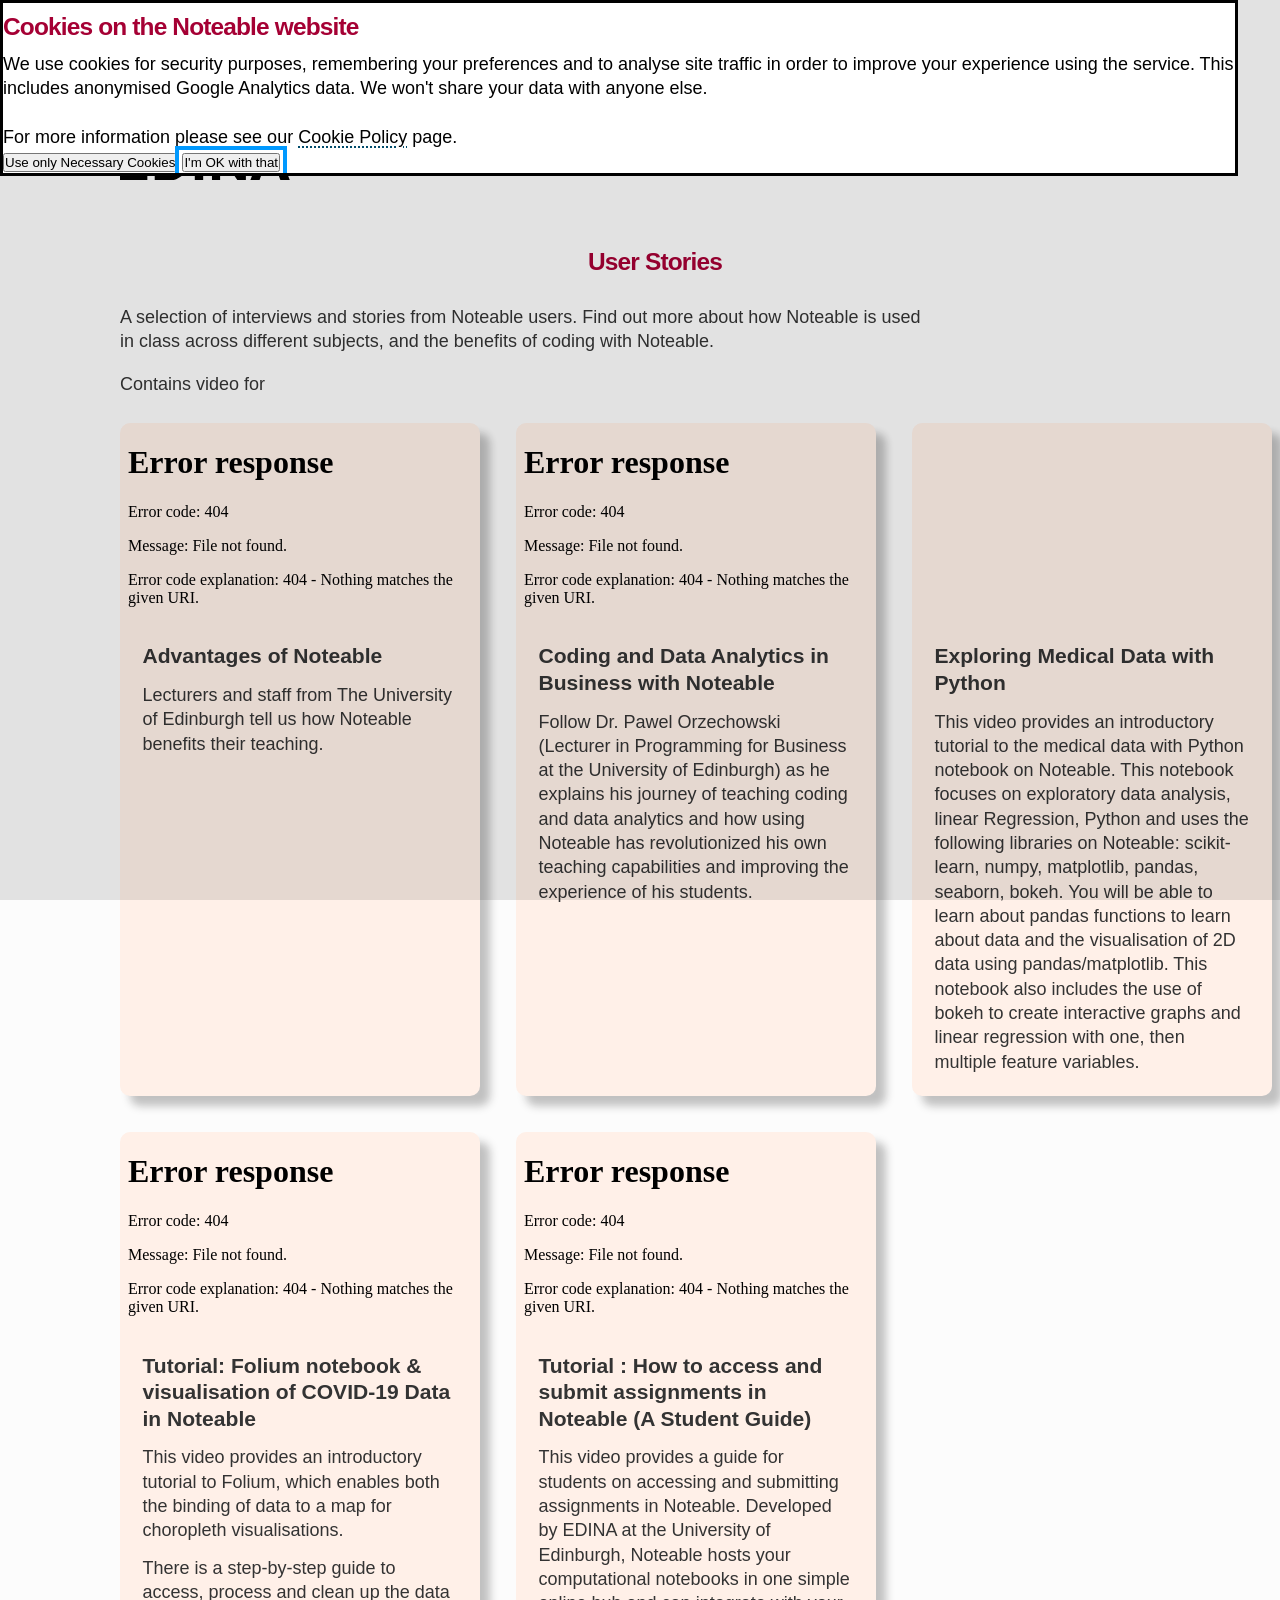
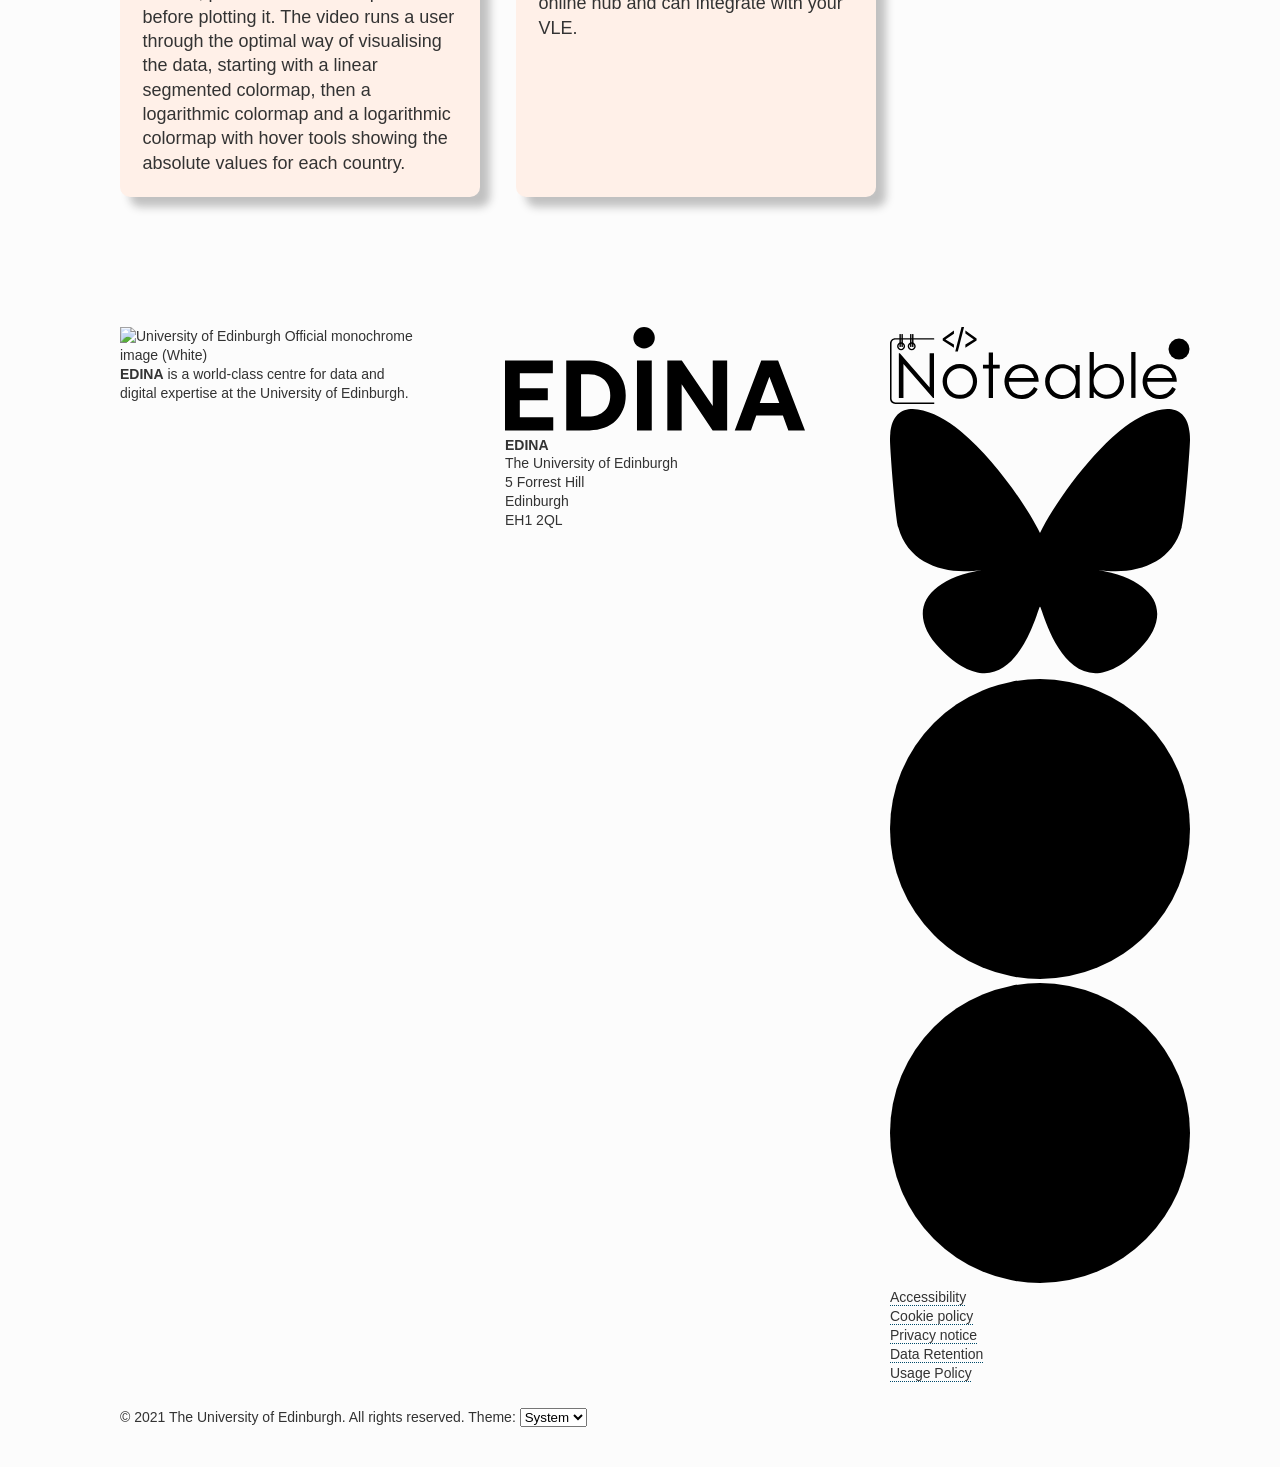
==== index.html @ c549bf06 "Rename Noteable - User Stories.htm to index.html" ====
<!DOCTYPE html>
<html lang="en" class="has-js " style="color-scheme: light dark;"><head>
<meta http-equiv="content-type" content="text/html; charset=UTF-8">
  <meta charset="utf-8">
<link rel="icon" type="image/x-icon" href="https://noteable-beta.edina.ac.uk/favicon.ico?v=a13262ced59028ffb6450eb17093c6bf">
<link rel="icon" type="image/png" sizes="32x32" href="https://noteable-beta.edina.ac.uk/favicon-32x32.png?v=2b668d3e7a17565de24a46f56b1e2e77">
<link rel="icon" type="image/png" sizes="16x16" href="https://noteable-beta.edina.ac.uk/favicon-16x16.png?v=feb6b3c7aa87b16df27e2cbeddf29720">
<script async="" src="Noteable%20-%20User%20Stories_files/google-analytics_analytics.js"></script><script>
  document.documentElement.className =
    document.documentElement.className.replace(/\bno-js\b/g, "") + "has-js ";
</script>

<meta name="viewport" content="width=device-width, initial-scale=1.0">
<script>
  const themeStore = "noteableThemeStore";

  const getColorScheme = () => {
    // Localstore content or root color-scheme stle or specifically 'light dark'
    return (
      localStorage.getItem(themeStore) ||
      document.documentElement.style.colorScheme ||
      "light dark"
    );
  };

  const updateColorScheme = (scheme) => {
    localStorage.setItem(themeStore, scheme);
    document.documentElement.style.colorScheme = scheme;
  };

  const currentColorScheme = getColorScheme();

  updateColorScheme(currentColorScheme);

  // Update select
  window.onload = () => {
    document.getElementById("theme").value = currentColorScheme;
  };
</script>
<meta name="description" content="A collection of user stories, extolling the virtues of the Noteable service">
<title>
  Noteable - User Stories
</title>
<link href="Noteable%20-%20User%20Stories_files/css2.css" rel="stylesheet">
<style>
  :root {
    color-scheme: light dark;
    --primary: light-dark(oklch(45.87% 0.1834 15.4deg), oklch(66.24% 0.19 12.8deg));
    --text-primary: light-dark(oklch(32.11% 0 0deg), oklch(91.09% 0.0145 84.58deg));
    --text-secondary: light-dark(oklch(99.14% 0.003125 20deg), oklch(83.25% 0.0199 80.11deg));
    --background-primary: light-dark(oklch(99% 0 0deg), oklch(22.99% 0.0065 258.36deg));
    --background-secondary: light-dark(oklch(96.48% 0.0195 50.16deg), oklch(29.58% 0.0084 255.57deg));
    --default-link: light-dark(#004b6b, #d9c2a0);
    --link: light-dark(#041e42, var(--default-link));
    --focus: light-dark(#0099ff, #7db7ff);
    --black: light-dark(#000000, #ffffff);
    --white: light-dark(#ffffff, #000000);
    --illustration-background: var(--background-secondary);
    --border: oklch(18% 0 0deg / 0.25);
    --h1n2-colours: var(--primary);
    --h3-down-colours: var(--text-primary);
    --default-radius: 5px;
    --ff-title: "Poppins", "Lucida Grande", "Lucida Sans Unicode", Tahoma, Sans-Serif;
    --ff-body: -system-ui, -apple-system, BlinkMacSystemFont, "Segoe UI", Roboto, Helvetica, Arial, sans-serif;
    --breakpoint: 980px;
  }

  @media (prefers-color-scheme: dark) {
    :root {
      --text-footer: var(--text-secondary);
      --background-footer: var(--background-secondary);
    }
  }

  * {
    margin: 0;
    padding: 0;
    box-sizing: border-box;
  }

  html {
    font-size: 18px;
    font-weight: 400;
    line-height: 1.35;
    font-family: var(--ff-body);
    background: var(--background-primary);
    color: var(--text-primary);
  }

  body {
    min-height: 100vh;
    display: flex;
    flex-direction: column;
  }

  body.noscroll {
    overflow: hidden;
  }

  body > main.fill-height {
    flex: 1 1 auto;
  }

  .side-padding {
    padding-left: min(12%, 120px);
    padding-right: min(9%, 90px);
  }

  @media screen and (max-width: 320px) {
    .side-padding {
      padding-left: min(1.2%, 120px);
      padding-right: min(0.9%, 90px);
    }
  }

  :focus {
    outline: 4px solid var(--focus) !important;
    outline-offset: 3px;
  }

  a,
  a:hover,
  a:visited {
    text-decoration-color: var(--default-link);
    text-decoration-style: dotted;
    text-decoration-thickness: 0.1em;
    text-underline-offset: 0.2em;
    color: inherit;
    border: 0;
    border-radius: var(--default-radius);
  }

  h1,
  h2,
  h3,
  h4,
  h5,
  h6 {
    line-height: 2;
    font-family: var(--ff-title);
  }

  h1,
  h2 {
    color: var(--h1n2-colours);
  }

  h1 {
    font-size: 1.9rem;
    letter-spacing: -0.035em;
  }

  h2 {
    font-size: 1.36rem;
    letter-spacing: -0.035em;
  }

  h3,
  h4,
  h5,
  h6 {
    color: var(--h3-down-colours);
  }

  .sr-only {
    border: 0;
    clip-path: rect(0, 0, 0, 0);
    height: 1px;
    margin: -1px;
    overflow: hidden;
    padding: 0;
    position: absolute;
    white-space: nowrap;
    width: 1px;
  }

  .skip-link {
    background: var(--primary);
    color: var(--white);
    font-weight: 700;
    position: absolute;
    top: -100px;
    left: 50%;
    padding: 4px;
  }

  .skip-link:focus {
    top: 0;
  }

  [hidden] {
    display: none !important;
  }

  /* Page layout */
  #header {
    display: grid;
    grid-template-columns: 170px 100px 1fr;
    grid-template-rows: 80px 60px;
    grid-template-areas:
      "noteable noteable menu"
      "uoe edina .";
    column-gap: 24px;
    row-gap: 8px;
    align-items: center;
    padding-top: 2rem;
    padding-bottom: 1rem;
  }

  #navigation {
    grid-area: menu;
    justify-self: end;
    display: flex;
    flex-direction: row;
    flex-wrap: nowrap;
    justify-content: flex-end;
    align-items: flex-end;
    gap: 20px;
    margin-top: 26px;
    margin-bottom: -24px;
  }

  #navigation li {
    list-style: none;
  }

  #navigation a,
  #navigation a:visited,
  #navigation button {
    font-size: 18px;
    white-space: nowrap;
  }

  .dropdown {
    overflow: hidden;
    color: var(--primary);
    font-weight: 700;
    font-size: 18px;
    padding: 9px;
    box-sizing: border-box;
    text-decoration-color: var(--default-link);
    text-decoration-style: dotted;
    text-decoration-thickness: 0.1em;
    text-underline-offset: 0.2em;
    background: transparent;
    border: transparent;
    border-radius: var(--default-radius);
    text-align: left;
  }

  .dropdown-content {
    display: none;
    position: absolute;
    min-width: 160px;
    margin-right: 10px;
    border-radius: var(--default-radius);
    box-shadow: 10px 10px 16px var(--border);
  }

  .dropdown:focus .dropdown-content,
  .dropdown:focus-within .dropdown-content,
  .dropdown:hover .dropdown-content {
    display: block;
  }

  @media screen and (max-width: 980px) {
    #header {
      grid-template-rows: 80px;
      grid-template-areas: "noteable noteable menu";
      min-height: 100px;
    }

    #navigation {
      position: absolute;
      top: 0;
      right: 0;
      flex-direction: column;
      gap: 0.5em;
      align-items: flex-start;
      min-width: 160px;
      margin-right: 10px;
      border-radius: var(--default-radius);
      margin: 10px;
      padding: 10px;
    }

    #navigation li:has(>#hamburgerButton) {
      display: inherit;
      align-self: flex-start;
    }

    #navigation #hamburgerButton {
      position: absolute;
      top: 10px;
      right: 10px;
      display: block;
      z-index: 10;
      border-radius: var(--default-radius);
    }

    #navigation > li > a,
    #navigation > li > button {
      display: none;
    }

    #navigation .icon {
      display: block;
    }

    #navigation.responsive {
      background-color: var(--background-primary);
      box-shadow: 10px 10px 16px var(--border);
      z-index: 1;
      height: fit-content;
      gap: 0;
    }

    #navigation.responsive a,
    #navigation.responsive button {
      display: block !important;
    }

    #navigation.responsive .dropdown-content {
      display: block;
      position: relative;
      margin-right: 0;
      box-shadow: none;
    }
  }

  /* Footer */
  body > footer {
    color: var(--text-footer);
    background-color: var(--background-footer);
    font-family: var(--ff-body);
    font-size: 14px;
    padding: 40px 0;
    margin-top: 3rem;
  }

  body > footer ul {
    list-style: none;
  }

  body > footer .row {
    display: flex;
    flex-direction: row;
    flex-wrap: wrap;
    justify-content: space-between;
  }

  body > footer .row > section {
    width: 300px;
    margin-bottom: 25px;
  }

  /* User Stories page specific */
  #resources {
    padding-top: 2rem;
    padding-bottom: 2rem;
  }

  #resources h2 {
    text-align: center;
    margin-bottom: 0.75rem;
  }

  #resources > p {
    margin: 1rem 0;
    max-width: 80ch;
  }

  .docs_card_area {
    --grid-gap: 2rem;
    display: grid;
    grid-template-columns: repeat(3, minmax(360px, 1fr));
    gap: var(--grid-gap);
    margin-top: 1.5rem;
    align-items: stretch;
  }

  .docs_card_area .docs_card {
    width: 100%;
    max-width: none;
    border-radius: 10px;
    overflow: hidden;
    display: flex;
    flex-direction: column;
    background-color: var(--background-secondary);
    box-shadow: 10px 10px 8px var(--border);
  }

  .docs_card_area .docs_card header {
    width: 100%;
    aspect-ratio: 16 / 9;
    max-width: 100%;
    max-height: none;
    overflow: hidden;
  }

  .docs_card_area .docs_card header iframe {
    display: block;
    width: 100%;
    height: 100%;
    border: 0;
    border-radius: 0;
  }

  .docs_card_area .docs_card_body,
  .docs_card_area .docs_card .docs_card_body {
    padding: 1rem 1.25rem 1.25rem;
    flex-grow: 1;
  }

  .docs_card_area .docs_card h3 {
    margin-bottom: 0.5rem;
    line-height: 1.25;
  }

  .docs_card_area .docs_card p {
    margin: 0.75rem 0 0;
  }

  @media (max-width: 1200px) {
    .docs_card_area {
      grid-template-columns: repeat(2, minmax(320px, 1fr));
    }
  }

  @media (max-width: 720px) {
    .docs_card_area {
      grid-template-columns: 1fr;
    }
  }

  /* Existing utility */
  .current-page {
    text-decoration: underline !important;
    text-decoration-style: solid !important;
    text-decoration-thickness: 0.2em !important;
  }
</style>


</head>
<body id="top" itemscope="" itemtype="http://schema.org/WebPage" cz-shortcut-listen="true">
  <!-- all content needs to be in 'landmarks' -->
<section aria-label="Skip Link bypass">
  <!-- this needs to be the first tabable/actionable content -->
  <a class="skip-link" href="#main_naas_content">Skip to content</a>
</section>
<header class="site-header side-padding">
  <!-- Google Tag Manager -->
  <script type="text/javascript">
    window.addEventListener("DOMContentLoaded", () => {
      function createDate(days) {
        const date = new Date();
        date.setTime(date.getTime() + days * 24 * 60 * 60 * 1000);
        return date;
      }

      function isDateExpired(time) {
        if (!time) {
          return true;
        }

        return new Date(time) < new Date();
      }

      // Get the modal
      const modal = document.querySelector("#cookie-modal");

      let analyticsStatus = {};
      try {
        analyticsStatus = JSON.parse(
          localStorage.getItem("enable_analytics") || "{}"
        );
      } catch (e) {
        console.warn(
          "Invalid json in localstorage",
          localStorage.getItem("enable_analytics")
        );
      }
      const enableAnalytics =
        analyticsStatus.enabled &&
        analyticsStatus.expiry &&
        !isDateExpired(analyticsStatus.expiry);
      const showCookiePopup =
        analyticsStatus.enabled === undefined &&
        document.URL.indexOf("cookie-policy") < 0;

      if (showCookiePopup) {
        if (modal) {
          modal.showModal();
          document.body.classList.add("noscroll");
        }
      } else if (enableAnalytics) {
        /* Add Tag Manager script */
        (function (w, d, s, l, i) {
          w[l] = w[l] || [];
          w[l].push({
            "gtm.start": new Date().getTime(),
            event: "gtm.js",
          });
          var f = d.getElementsByTagName(s)[0],
            j = d.createElement(s),
            dl = l != "dataLayer" ? "&l=" + l : "";
          j.async = true;
          j.src = "https://www.googletagmanager.com/gtm.js?id=" + i + dl;
          f.parentNode.insertBefore(j, f);
        })(window, document, "script", "dataLayer", "GTM-TMK8859");
      }

      document
        .getElementById("accept-cookies-btn")
        .addEventListener("click", function () {
          try {
            localStorage.setItem(
              "enable_analytics",
              JSON.stringify({
                expiry: createDate(365),
                enabled: true,
              })
            );
          } catch (e) {
            console.warn("LocalStorage is full");
          }
          modal.close();
          document.body.classList.remove("noscroll");
        });

      document
        .getElementById("refuse-cookies-btn")
        .addEventListener("click", function () {
          try {
            localStorage.setItem(
              "enable_analytics",
              JSON.stringify({
                expiry: createDate(365),
                enabled: false,
              })
            );
          } catch (e) {
            console.warn("LocalStorage is full");
          }
          modal.close();
          document.body.classList.remove("noscroll");
        });
    });
  </script>
  <!-- End Google Tag Manager -->
  <!-- End Cookie Modal -->

  <h1 class="sr-only">Noteable - User Stories</h1>
  <!-- Cookie Modal -->
  <dialog id="cookie-modal" aria-labelledby="cookie-popup-heading">
    <div class="modal-content">
      <h2 id="cookie-popup-heading">Cookies on the Noteable website</h2>
      <section class="modal-body" aria-label="cookie explanation">
        <p>
          We use cookies for security purposes, remembering your preferences and
          to analyse site traffic in order to improve your experience using the
          service. This includes anonymised Google Analytics data. We won't
          share your data with anyone else.
          <br><br>
          For more information please see our
          <a href="https://noteable-beta.edina.ac.uk/cookie-policy/" class="">Cookie Policy</a> page.
        </p>
      </section>
      <footer id="cookie-footer" aria-label="Accept refuse buttons">
        <button id="refuse-cookies-btn" class="button-main">
          Use only Necessary Cookies
        </button>
        <button id="accept-cookies-btn" class="button-main" autofocus="">
          I'm OK with that
        </button>
      </footer>
    </div>
  </dialog>
  <section id="header" aria-label="navigation and corporate logos">
    <svg version="1.1" role="img" id="noteable_logo_header" xmlns="http://www.w3.org/2000/svg" xlink="http://www.w3.org/1999/xlink" viewBox="0 0 500 125" class="header-logo">
      <title>Noteable logo (header)</title>
      <g id="complete_noteable_logo">
        <g id="letters">
          <path d="M 14.597656 42.730469 C 16.09375 42.730469 16.09375 42.730469 16.589844 43.105469 C 16.730469 43.28125 16.871094 43.453125 17.015625 43.628906 C 17.175781 43.820312 17.332031 44.007812 17.496094 44.203125 C 17.652344 44.398438 17.808594 44.59375 17.964844 44.789062 C 18.242188 45.128906 18.519531 45.46875 18.792969 45.808594 C 18.929688 45.980469 19.066406 46.148438 19.207031 46.324219 C 19.683594 46.890625 20.175781 47.433594 20.675781 47.976562 C 21.480469 48.839844 22.230469 49.734375 22.96875 50.652344 C 23.40625 51.183594 23.863281 51.6875 24.328125 52.191406 C 24.9375 52.859375 25.523438 53.535156 26.09375 54.242188 C 26.777344 55.09375 27.496094 55.894531 28.238281 56.695312 C 28.949219 57.460938 29.601562 58.261719 30.257812 59.074219 C 30.726562 59.640625 31.21875 60.179688 31.71875 60.71875 C 32.515625 61.578125 33.261719 62.46875 34 63.382812 C 34.46875 63.949219 34.960938 64.492188 35.460938 65.03125 C 36.257812 65.890625 37.003906 66.78125 37.742188 67.695312 C 38.210938 68.261719 38.703125 68.800781 39.203125 69.339844 C 40 70.199219 40.75 71.089844 41.484375 72.003906 C 41.953125 72.570312 42.445312 73.113281 42.945312 73.652344 C 43.746094 74.511719 44.492188 75.398438 45.226562 76.316406 C 45.695312 76.882812 46.1875 77.421875 46.6875 77.960938 C 47.488281 78.820312 48.234375 79.710938 48.96875 80.625 C 49.4375 81.191406 49.929688 81.734375 50.429688 82.269531 C 51.230469 83.132812 51.976562 84.019531 52.710938 84.9375 C 53.179688 85.503906 53.671875 86.042969 54.171875 86.582031 C 54.972656 87.441406 55.71875 88.332031 56.453125 89.246094 C 56.921875 89.8125 57.414062 90.351562 57.914062 90.890625 C 58.714844 91.75 59.460938 92.640625 60.195312 93.554688 C 60.75 94.226562 61.339844 94.859375 61.933594 95.496094 C 62.628906 96.25 63.269531 97.035156 63.890625 97.851562 C 64.160156 98.21875 64.160156 98.21875 64.558594 98.386719 C 64.558594 80.019531 64.558594 61.652344 64.558594 42.730469 C 66.84375 42.730469 69.128906 42.730469 71.480469 42.730469 C 71.480469 66.722656 71.480469 90.71875 71.480469 115.441406 C 69.984375 115.441406 69.984375 115.441406 69.40625 114.980469 C 69.226562 114.777344 69.046875 114.566406 68.875 114.351562 C 68.730469 114.1875 68.730469 114.1875 68.582031 114.015625 C 68.296875 113.683594 68.015625 113.347656 67.738281 113.007812 C 67.59375 112.828125 67.449219 112.652344 67.300781 112.472656 C 67.03125 112.140625 66.761719 111.804688 66.492188 111.472656 C 65.992188 110.871094 65.46875 110.296875 64.933594 109.726562 C 64.097656 108.835938 63.316406 107.914062 62.550781 106.960938 C 62.085938 106.398438 61.59375 105.859375 61.097656 105.324219 C 60.296875 104.460938 59.550781 103.574219 58.816406 102.65625 C 58.347656 102.089844 57.855469 101.550781 57.355469 101.011719 C 56.554688 100.152344 55.808594 99.261719 55.074219 98.347656 C 54.601562 97.78125 54.113281 97.242188 53.613281 96.703125 C 52.8125 95.84375 52.066406 94.953125 51.332031 94.035156 C 50.777344 93.371094 50.191406 92.738281 49.605469 92.105469 C 49.046875 91.503906 48.523438 90.886719 48.007812 90.246094 C 47.378906 89.464844 46.71875 88.722656 46.03125 87.988281 C 45.199219 87.09375 44.417969 86.175781 43.652344 85.222656 C 43.183594 84.660156 42.695312 84.121094 42.195312 83.582031 C 41.398438 82.722656 40.652344 81.832031 39.917969 80.917969 C 39.363281 80.253906 38.777344 79.621094 38.1875 78.988281 C 37.632812 78.386719 37.105469 77.769531 36.59375 77.128906 C 35.964844 76.34375 35.304688 75.601562 34.617188 74.867188 C 33.785156 73.976562 33 73.058594 32.238281 72.105469 C 31.769531 71.539062 31.28125 71 30.78125 70.464844 C 29.984375 69.605469 29.238281 68.714844 28.5 67.800781 C 27.949219 67.132812 27.363281 66.503906 26.773438 65.871094 C 26.21875 65.265625 25.691406 64.648438 25.179688 64.011719 C 24.195312 62.808594 23.132812 61.675781 22.082031 60.53125 C 22.019531 78.652344 21.957031 96.773438 21.894531 115.441406 C 19.484375 115.441406 17.078125 115.441406 14.597656 115.441406 C 14.597656 91.445312 14.597656 67.453125 14.597656 42.730469 Z M 14.597656 42.730469 "></path>
          <path d="M 324.101562 40.667969 C 326.324219 40.667969 328.546875 40.667969 330.839844 40.667969 C 330.898438 50.5625 330.960938 60.457031 331.027344 70.652344 C 331.582031 70.035156 332.136719 69.414062 332.710938 68.777344 C 335.023438 66.289062 337.5625 64.363281 340.570312 62.78125 C 340.730469 62.695312 340.890625 62.609375 341.058594 62.519531 C 347.367188 59.410156 354.957031 59.449219 361.53125 61.59375 C 366.148438 63.1875 370.460938 66.253906 373.503906 70.089844 C 373.628906 70.25 373.757812 70.40625 373.890625 70.570312 C 378.691406 76.730469 380.554688 84.355469 379.75 92.085938 C 378.785156 99.785156 374.589844 106.492188 368.519531 111.238281 C 362.628906 115.558594 355.171875 117.398438 347.949219 116.34375 C 343 115.503906 338.71875 113.289062 334.957031 110.007812 C 334.820312 109.894531 334.683594 109.78125 334.542969 109.664062 C 333.09375 108.441406 332.003906 107.011719 330.839844 105.507812 C 330.777344 108.726562 330.714844 111.941406 330.652344 115.253906 C 328.46875 115.351562 326.285156 115.441406 324.101562 115.441406 C 324.101562 90.765625 324.101562 66.089844 324.101562 40.667969 Z M 336.265625 72.902344 C 336.160156 72.996094 336.054688 73.09375 335.945312 73.195312 C 333.378906 75.585938 331.621094 79.261719 330.839844 82.644531 C 330.804688 82.785156 330.773438 82.921875 330.738281 83.0625 C 330.425781 84.535156 330.402344 86 330.40625 87.5 C 330.40625 87.925781 330.402344 88.347656 330.394531 88.773438 C 330.371094 94.699219 332.730469 100.171875 336.835938 104.410156 C 339.339844 106.894531 342.539062 108.851562 345.996094 109.632812 C 346.34375 109.714844 346.34375 109.714844 346.699219 109.800781 C 352.410156 111.046875 358.496094 109.964844 363.417969 106.824219 C 368.300781 103.371094 371.660156 98.292969 372.753906 92.390625 C 373.742188 86.253906 372.550781 80.25 368.902344 75.167969 C 368.125 74.167969 367.269531 73.25 366.390625 72.339844 C 366.261719 72.199219 366.128906 72.058594 365.996094 71.910156 C 362.484375 68.222656 357.253906 66.394531 352.253906 66.277344 C 346.011719 66.230469 340.664062 68.449219 336.265625 72.902344 Z M 336.265625 72.902344 "></path>
          <path d="M 435.246094 60.496094 C 435.382812 60.492188 435.519531 60.492188 435.660156 60.488281 C 436.101562 60.488281 436.542969 60.484375 436.984375 60.484375 C 437.136719 60.484375 437.285156 60.484375 437.441406 60.484375 C 439.746094 60.488281 441.984375 60.5625 444.238281 61.09375 C 444.4375 61.140625 444.4375 61.140625 444.640625 61.1875 C 449.417969 62.351562 453.589844 64.855469 457.148438 68.214844 C 457.285156 68.34375 457.425781 68.46875 457.566406 68.597656 C 462.332031 73.117188 464.964844 79.917969 465.382812 86.394531 C 465.382812 87.320312 465.382812 88.25 465.382812 89.207031 C 449.511719 89.207031 433.640625 89.207031 417.289062 89.207031 C 418.007812 94.722656 419.035156 99.296875 422.53125 103.636719 C 422.664062 103.804688 422.796875 103.972656 422.9375 104.144531 C 425.800781 107.53125 430.140625 109.769531 434.523438 110.328125 C 440.496094 110.765625 446.855469 109.726562 451.535156 105.695312 C 451.6875 105.566406 451.835938 105.4375 451.996094 105.304688 C 454.429688 103.171875 456.4375 100.613281 458.082031 97.824219 C 458.792969 97.960938 459.371094 98.269531 460.011719 98.605469 C 460.175781 98.691406 460.175781 98.691406 460.347656 98.78125 C 460.699219 98.964844 461.054688 99.152344 461.40625 99.335938 C 461.644531 99.460938 461.886719 99.589844 462.125 99.714844 C 462.710938 100.019531 463.296875 100.328125 463.882812 100.636719 C 460.757812 107.558594 455.046875 112.894531 447.980469 115.628906 C 445 116.636719 442 117.011719 438.867188 116.988281 C 438.65625 116.988281 438.65625 116.988281 438.441406 116.984375 C 431.230469 116.945312 424.570312 115.148438 419.160156 110.195312 C 419.015625 110.066406 418.871094 109.933594 418.722656 109.800781 C 414.457031 105.777344 411.722656 100.144531 410.554688 94.453125 C 410.515625 94.265625 410.472656 94.082031 410.433594 93.890625 C 409.011719 86.179688 410.894531 78.414062 415.230469 71.964844 C 419.363281 66.097656 425.164062 62.046875 432.261719 60.71875 C 433.257812 60.578125 434.234375 60.5 435.246094 60.496094 Z M 422.960938 73.042969 C 421.488281 74.757812 420.332031 76.636719 419.359375 78.675781 C 419.292969 78.820312 419.222656 78.960938 419.152344 79.109375 C 418.539062 80.445312 418.039062 81.726562 418.039062 83.207031 C 431.316406 83.207031 444.59375 83.207031 458.269531 83.207031 C 457.699219 80.777344 457.699219 80.777344 456.832031 78.5 C 456.769531 78.359375 456.703125 78.21875 456.636719 78.078125 C 454.550781 73.648438 451.320312 70.550781 446.855469 68.589844 C 446.734375 68.539062 446.617188 68.484375 446.492188 68.429688 C 438.402344 64.941406 429.039062 66.628906 422.960938 73.042969 Z M 422.960938 73.042969 "></path>
          <path d="M 211.265625 60.488281 C 211.503906 60.484375 211.503906 60.484375 211.746094 60.480469 C 218.324219 60.421875 218.324219 60.421875 221.183594 61.28125 C 221.320312 61.320312 221.457031 61.363281 221.597656 61.402344 C 228.628906 63.519531 234.363281 68.378906 237.902344 74.765625 C 240.34375 79.328125 241.207031 84.066406 241.207031 89.207031 C 225.210938 89.207031 209.21875 89.207031 192.738281 89.207031 C 193.238281 93.03125 193.714844 96.132812 195.359375 99.511719 C 195.496094 99.792969 195.496094 99.792969 195.632812 100.082031 C 196.332031 101.4375 197.214844 102.632812 198.167969 103.824219 C 198.285156 103.972656 198.402344 104.121094 198.519531 104.273438 C 201.304688 107.613281 205.691406 109.78125 209.972656 110.328125 C 215.941406 110.765625 222.308594 109.730469 226.984375 105.695312 C 227.132812 105.570312 227.277344 105.441406 227.429688 105.3125 C 227.914062 104.886719 228.382812 104.449219 228.855469 104.011719 C 229.101562 103.785156 229.101562 103.785156 229.351562 103.554688 C 231.105469 101.890625 232.507812 99.917969 233.71875 97.824219 C 234.449219 97.941406 235.011719 98.160156 235.664062 98.503906 C 235.851562 98.601562 236.039062 98.699219 236.230469 98.800781 C 236.425781 98.90625 236.621094 99.007812 236.820312 99.113281 C 237.015625 99.214844 237.207031 99.316406 237.410156 99.421875 C 238.21875 99.847656 238.988281 100.257812 239.707031 100.824219 C 236.71875 106.441406 232.910156 110.804688 227.359375 113.941406 C 227.234375 114.015625 227.105469 114.085938 226.976562 114.160156 C 223.175781 116.3125 219.003906 117.023438 214.679688 116.988281 C 214.539062 116.988281 214.398438 116.988281 214.253906 116.984375 C 207.046875 116.945312 200.390625 115.144531 194.984375 110.195312 C 194.839844 110.066406 194.695312 109.933594 194.546875 109.800781 C 189.160156 104.71875 186 97.113281 185.777344 89.757812 C 185.707031 84.980469 186.519531 80.390625 188.621094 76.085938 C 188.679688 75.96875 188.734375 75.851562 188.792969 75.734375 C 189.75 73.734375 190.992188 72.011719 192.367188 70.277344 C 192.445312 70.175781 192.527344 70.070312 192.609375 69.964844 C 196.683594 64.789062 202.613281 61.363281 209.167969 60.570312 C 209.867188 60.503906 210.566406 60.496094 211.265625 60.488281 Z M 198.679688 72.972656 C 196.429688 75.644531 193.675781 79.578125 193.675781 83.207031 C 206.953125 83.207031 220.226562 83.207031 233.90625 83.207031 C 233.335938 80.777344 233.335938 80.777344 232.46875 78.5 C 232.40625 78.359375 232.339844 78.21875 232.273438 78.078125 C 230.1875 73.648438 226.957031 70.550781 222.492188 68.589844 C 222.371094 68.539062 222.25 68.484375 222.128906 68.429688 C 214.15625 64.992188 204.652344 66.542969 198.679688 72.972656 Z M 198.679688 72.972656 "></path>
          <path d="M 285.367188 61.09375 C 285.609375 61.148438 285.847656 61.203125 286.097656 61.257812 C 292.171875 62.757812 297.277344 66.511719 300.898438 71.589844 C 300.960938 68.375 301.023438 65.15625 301.085938 61.84375 C 303.308594 61.84375 305.53125 61.84375 307.820312 61.84375 C 307.820312 79.53125 307.820312 97.21875 307.820312 115.441406 C 305.597656 115.441406 303.375 115.441406 301.085938 115.441406 C 301.023438 112.472656 300.960938 109.503906 300.898438 106.445312 C 300.035156 107.375 299.167969 108.300781 298.277344 109.257812 C 296.816406 110.671875 295.289062 111.878906 293.601562 113.007812 C 293.425781 113.125 293.253906 113.242188 293.074219 113.363281 C 287.265625 117.015625 279.636719 117.796875 273.039062 116.339844 C 268.601562 115.285156 264.617188 113.128906 261.28125 110.023438 C 260.988281 109.753906 260.683594 109.496094 260.371094 109.25 C 259.691406 108.699219 259.167969 108.050781 258.609375 107.382812 C 258.476562 107.234375 258.347656 107.085938 258.214844 106.933594 C 253.042969 100.855469 251.328125 93.132812 251.910156 85.285156 C 252.675781 78.128906 256.589844 71.207031 262.160156 66.695312 C 263.359375 65.742188 264.582031 64.863281 265.90625 64.09375 C 266.019531 64.027344 266.132812 63.960938 266.25 63.890625 C 271.984375 60.585938 278.902344 59.582031 285.367188 61.09375 Z M 264.035156 74.398438 C 260.378906 78.878906 258.515625 84.835938 259.023438 90.59375 C 259.585938 96.023438 261.808594 100.429688 265.53125 104.386719 C 265.65625 104.527344 265.785156 104.667969 265.914062 104.8125 C 269.324219 108.464844 274.550781 110.402344 279.464844 110.609375 C 284.941406 110.761719 290.121094 109.019531 294.347656 105.507812 C 294.589844 105.3125 294.589844 105.3125 294.835938 105.109375 C 298.71875 101.761719 301.011719 97.078125 301.648438 92.015625 C 301.980469 85.605469 301.023438 79.171875 296.59375 74.214844 C 296.464844 74.058594 296.335938 73.90625 296.207031 73.75 C 292.890625 69.886719 288.175781 67.449219 283.121094 66.902344 C 275.675781 66.375 268.984375 68.738281 264.035156 74.398438 Z M 264.035156 74.398438 "></path>
          <path d="M 113.457031 60.261719 C 113.605469 60.261719 113.753906 60.261719 113.910156 60.257812 C 116.691406 60.246094 119.351562 60.589844 122.019531 61.410156 C 122.171875 61.457031 122.328125 61.503906 122.488281 61.554688 C 124.039062 62.050781 125.449219 62.742188 126.871094 63.53125 C 127.066406 63.632812 127.261719 63.738281 127.464844 63.84375 C 133.953125 67.429688 138.371094 73.816406 140.402344 80.847656 C 141.089844 83.402344 141.351562 85.949219 141.339844 88.597656 C 141.339844 88.726562 141.335938 88.859375 141.335938 88.996094 C 141.328125 91.050781 141.214844 93.015625 140.71875 95.015625 C 140.683594 95.164062 140.648438 95.316406 140.613281 95.472656 C 139.804688 98.851562 138.441406 102.109375 136.414062 104.949219 C 136.289062 105.125 136.167969 105.300781 136.039062 105.484375 C 131.8125 111.335938 125.824219 115.113281 118.753906 116.464844 C 116.972656 116.730469 115.210938 116.800781 113.410156 116.800781 C 113.28125 116.800781 113.152344 116.800781 113.023438 116.800781 C 105.425781 116.789062 98.785156 113.789062 93.375 108.507812 C 92.90625 108.03125 92.480469 107.535156 92.066406 107.007812 C 91.992188 106.914062 91.917969 106.820312 91.84375 106.726562 C 86.984375 100.519531 84.785156 92.917969 85.605469 85.054688 C 86.023438 81.800781 86.972656 78.609375 88.511719 75.710938 C 88.574219 75.589844 88.640625 75.464844 88.707031 75.339844 C 90.113281 72.664062 91.859375 70.398438 93.9375 68.214844 C 94.085938 68.054688 94.234375 67.894531 94.386719 67.730469 C 97.40625 64.554688 101.507812 62.246094 105.726562 61.09375 C 105.867188 61.054688 106.003906 61.015625 106.148438 60.976562 C 108.5625 60.339844 110.976562 60.273438 113.457031 60.261719 Z M 98.382812 73.265625 C 93.996094 78.359375 92.046875 84.015625 92.464844 90.742188 C 92.851562 95.191406 94.582031 99.667969 97.492188 103.074219 C 97.621094 103.226562 97.746094 103.375 97.875 103.53125 C 101.234375 107.429688 106.050781 109.824219 111.152344 110.382812 C 117.679688 110.726562 123.042969 109.199219 128.027344 104.878906 C 131.375 101.777344 133.335938 97.710938 134.355469 93.328125 C 134.402344 93.132812 134.449219 92.9375 134.496094 92.738281 C 135.625 86.890625 134.199219 80.867188 130.941406 75.957031 C 127.523438 71.222656 122.578125 68.074219 116.816406 67.035156 C 110.078125 66.019531 103.089844 68.269531 98.382812 73.265625 Z M 98.382812 73.265625 "></path>
          <path d="M 160.367188 41.605469 C 162.589844 41.605469 164.8125 41.605469 167.101562 41.605469 C 167.101562 48.222656 167.101562 54.839844 167.101562 61.65625 C 170.683594 61.65625 174.265625 61.65625 177.957031 61.65625 C 177.957031 63.574219 177.957031 65.492188 177.957031 67.464844 C 174.375 67.464844 170.792969 67.464844 167.101562 67.464844 C 167.101562 83.296875 167.101562 99.128906 167.101562 115.441406 C 164.878906 115.441406 162.65625 115.441406 160.367188 115.441406 C 160.367188 99.609375 160.367188 83.777344 160.367188 67.464844 C 157.277344 67.464844 154.191406 67.464844 151.011719 67.464844 C 151.011719 65.550781 151.011719 63.632812 151.011719 61.65625 C 154.097656 61.65625 157.1875 61.65625 160.367188 61.65625 C 160.367188 55.039062 160.367188 48.421875 160.367188 41.605469 Z M 160.367188 41.605469 "></path>
          <path d="M 391.652344 40.667969 C 393.878906 40.667969 396.101562 40.667969 398.390625 40.667969 C 398.390625 65.28125 398.390625 89.894531 398.390625 115.253906 C 396.167969 115.253906 393.945312 115.253906 391.652344 115.253906 C 391.652344 90.640625 391.652344 66.027344 391.652344 40.667969 Z M 391.652344 40.667969 "></path>
        </g>
        <g id="notebook_surround">
          <path d="M 15.53125 11.621094 C 16.210938 11.621094 16.890625 11.621094 17.589844 11.621094 C 17.589844 13.84375 17.589844 16.070312 17.589844 18.367188 C 17.960938 18.367188 18.332031 18.367188 18.710938 18.367188 C 18.710938 16.140625 18.710938 13.914062 18.710938 11.621094 C 19.453125 11.621094 20.195312 11.621094 20.957031 11.621094 C 20.957031 13.84375 20.957031 16.070312 20.957031 18.367188 C 24.847656 18.367188 28.738281 18.367188 32.746094 18.367188 C 32.746094 16.140625 32.746094 13.914062 32.746094 11.621094 C 33.425781 11.621094 34.105469 11.621094 34.804688 11.621094 C 34.867188 13.785156 34.929688 15.949219 34.992188 18.179688 C 35.300781 18.242188 35.609375 18.300781 35.929688 18.367188 C 35.929688 16.140625 35.929688 13.914062 35.929688 11.621094 C 36.667969 11.621094 37.410156 11.621094 38.171875 11.621094 C 38.171875 13.84375 38.171875 16.070312 38.171875 18.367188 C 49.226562 18.367188 60.28125 18.367188 71.667969 18.367188 C 71.730469 19.046875 71.792969 19.726562 71.855469 20.425781 C 60.742188 20.425781 49.625 20.425781 38.171875 20.425781 C 38.234375 22.160156 38.296875 23.890625 38.359375 25.675781 C 38.855469 26.046875 39.347656 26.417969 39.859375 26.800781 C 41.097656 28.070312 41.742188 29.636719 41.789062 31.402344 C 41.765625 33.339844 41.058594 35 39.671875 36.355469 C 37.980469 37.625 36.335938 38.03125 34.242188 37.855469 C 32.476562 37.515625 31.058594 36.652344 29.941406 35.230469 C 28.929688 33.445312 28.496094 31.636719 29.027344 29.621094 C 29.617188 27.84375 30.648438 26.707031 32.1875 25.675781 C 32.308594 25.613281 32.433594 25.550781 32.558594 25.488281 C 32.621094 23.816406 32.683594 22.148438 32.746094 20.425781 C 28.855469 20.425781 24.964844 20.425781 20.957031 20.425781 C 21.019531 22.160156 21.082031 23.890625 21.144531 25.675781 C 21.640625 26.046875 22.132812 26.417969 22.640625 26.800781 C 24.023438 28.253906 24.585938 29.933594 24.550781 31.917969 C 24.414062 33.722656 23.613281 35.328125 22.242188 36.515625 C 20.613281 37.671875 19.011719 38.046875 17.027344 37.855469 C 15.011719 37.464844 13.539062 36.375 12.375 34.683594 C 11.515625 33.105469 11.367188 31.328125 11.8125 29.609375 C 12.304688 28.117188 13.144531 26.964844 14.410156 26.050781 C 14.570312 25.972656 14.734375 25.894531 14.902344 25.816406 C 15.394531 25.523438 15.394531 25.523438 15.46875 24.957031 C 15.46875 24.75 15.472656 24.539062 15.476562 24.324219 C 15.480469 24.097656 15.488281 23.871094 15.492188 23.640625 C 15.496094 23.285156 15.496094 23.285156 15.496094 22.921875 C 15.5 22.683594 15.503906 22.445312 15.511719 22.199219 C 15.523438 21.609375 15.527344 21.019531 15.53125 20.425781 C 14.472656 20.441406 13.414062 20.457031 12.355469 20.476562 C 11.996094 20.484375 11.636719 20.488281 11.277344 20.492188 C 10.757812 20.5 10.238281 20.507812 9.71875 20.519531 C 9.5625 20.519531 9.402344 20.519531 9.242188 20.523438 C 7.394531 20.566406 5.707031 21.070312 4.304688 22.300781 C 2.449219 24.417969 2.539062 26.875 2.546875 29.53125 C 2.546875 29.90625 2.546875 30.28125 2.546875 30.65625 C 2.542969 31.6875 2.542969 32.71875 2.546875 33.746094 C 2.546875 34.859375 2.546875 35.96875 2.542969 37.082031 C 2.542969 39.132812 2.542969 41.183594 2.542969 43.234375 C 2.546875 45.128906 2.546875 47.027344 2.542969 48.921875 C 2.542969 49.046875 2.542969 49.171875 2.542969 49.300781 C 2.542969 49.8125 2.542969 50.324219 2.542969 50.835938 C 2.542969 55.625 2.542969 60.414062 2.546875 65.203125 C 2.550781 69.457031 2.550781 73.707031 2.546875 77.960938 C 2.542969 82.742188 2.542969 87.523438 2.542969 92.304688 C 2.542969 92.8125 2.542969 93.324219 2.542969 93.832031 C 2.542969 93.957031 2.542969 94.082031 2.542969 94.214844 C 2.546875 96.105469 2.542969 98 2.542969 99.894531 C 2.542969 102.046875 2.542969 104.203125 2.546875 106.355469 C 2.546875 107.453125 2.546875 108.550781 2.546875 109.652344 C 2.542969 110.65625 2.542969 111.664062 2.546875 112.671875 C 2.546875 113.035156 2.546875 113.398438 2.546875 113.761719 C 2.503906 117.515625 2.503906 117.515625 4.304688 120.691406 C 5.714844 122.105469 7.285156 122.460938 9.230469 122.476562 C 9.476562 122.476562 9.71875 122.476562 9.972656 122.472656 C 10.242188 122.476562 10.507812 122.476562 10.777344 122.476562 C 11.507812 122.480469 12.242188 122.480469 12.972656 122.480469 C 13.765625 122.476562 14.554688 122.480469 15.34375 122.484375 C 16.714844 122.488281 18.082031 122.492188 19.453125 122.492188 C 21.429688 122.488281 23.410156 122.492188 25.386719 122.5 C 28.597656 122.507812 31.808594 122.511719 35.019531 122.511719 C 38.140625 122.515625 41.257812 122.519531 44.375 122.523438 C 44.570312 122.523438 44.761719 122.527344 44.960938 122.527344 C 45.925781 122.527344 46.890625 122.53125 47.855469 122.53125 C 55.855469 122.546875 63.855469 122.558594 71.855469 122.5625 C 71.855469 123.304688 71.855469 124.046875 71.855469 124.8125 C 63.574219 124.832031 55.292969 124.851562 47.011719 124.859375 C 46.035156 124.863281 45.054688 124.863281 44.078125 124.863281 C 43.882812 124.863281 43.6875 124.863281 43.488281 124.863281 C 40.335938 124.867188 37.183594 124.875 34.035156 124.886719 C 30.800781 124.894531 27.566406 124.898438 24.332031 124.902344 C 22.335938 124.902344 20.339844 124.90625 18.34375 124.914062 C 16.976562 124.917969 15.605469 124.921875 14.238281 124.917969 C 13.449219 124.917969 12.660156 124.917969 11.871094 124.925781 C 11.144531 124.929688 10.421875 124.929688 9.699219 124.925781 C 9.4375 124.925781 9.175781 124.925781 8.917969 124.929688 C 6.21875 124.957031 4.234375 124.125 2.300781 122.253906 C 0.808594 120.640625 0.128906 118.628906 0.140625 116.460938 C 0.136719 116.222656 0.136719 116.222656 0.136719 115.980469 C 0.136719 115.453125 0.136719 114.921875 0.136719 114.394531 C 0.136719 114.011719 0.136719 113.628906 0.132812 113.246094 C 0.132812 112.191406 0.132812 111.140625 0.132812 110.089844 C 0.132812 108.953125 0.128906 107.816406 0.128906 106.683594 C 0.125 104.457031 0.125 102.234375 0.125 100.011719 C 0.125 98.203125 0.125 96.394531 0.121094 94.585938 C 0.121094 94.066406 0.121094 93.546875 0.121094 93.027344 C 0.121094 92.898438 0.121094 92.769531 0.121094 92.632812 C 0.117188 88.996094 0.117188 85.355469 0.117188 81.714844 C 0.117188 81.578125 0.117188 81.441406 0.117188 81.300781 C 0.117188 80.605469 0.117188 79.910156 0.117188 79.214844 C 0.117188 79.074219 0.117188 78.9375 0.117188 78.796875 C 0.117188 78.515625 0.117188 78.238281 0.117188 77.957031 C 0.117188 73.613281 0.113281 69.269531 0.109375 64.925781 C 0.105469 60.042969 0.101562 55.160156 0.101562 50.277344 C 0.101562 49.757812 0.101562 49.238281 0.101562 48.714844 C 0.101562 48.585938 0.101562 48.460938 0.101562 48.328125 C 0.101562 46.265625 0.0976562 44.203125 0.0976562 42.140625 C 0.09375 40.070312 0.09375 37.996094 0.09375 35.921875 C 0.0976562 34.800781 0.0976562 33.679688 0.09375 32.554688 C 0.0898438 31.527344 0.0898438 30.5 0.09375 29.46875 C 0.09375 29.097656 0.09375 28.726562 0.0898438 28.355469 C 0.0742188 25.320312 0.433594 22.921875 2.597656 20.613281 C 4.40625 18.914062 6.472656 18.316406 8.894531 18.289062 C 9.078125 18.285156 9.265625 18.28125 9.453125 18.277344 C 10.042969 18.265625 10.628906 18.257812 11.214844 18.25 C 11.617188 18.242188 12.015625 18.234375 12.414062 18.226562 C 13.390625 18.207031 14.367188 18.195312 15.34375 18.179688 C 15.40625 16.015625 15.46875 13.847656 15.53125 11.621094 Z M 17.589844 20.425781 C 17.589844 21.910156 17.589844 23.394531 17.589844 24.925781 C 17.960938 24.988281 18.332031 25.046875 18.710938 25.113281 C 18.710938 23.566406 18.710938 22.019531 18.710938 20.425781 C 18.34375 20.425781 17.972656 20.425781 17.589844 20.425781 Z M 34.804688 20.425781 C 34.804688 21.910156 34.804688 23.394531 34.804688 24.925781 C 35.175781 24.988281 35.546875 25.046875 35.929688 25.113281 C 35.929688 23.566406 35.929688 22.019531 35.929688 20.425781 C 35.558594 20.425781 35.1875 20.425781 34.804688 20.425781 Z M 17.589844 27.175781 C 17.589844 28.90625 17.589844 30.636719 17.589844 32.421875 C 16.910156 32.421875 16.230469 32.421875 15.53125 32.421875 C 15.53125 31 15.53125 29.578125 15.53125 28.109375 C 14.398438 29.054688 13.945312 29.496094 13.789062 30.890625 C 13.730469 32.324219 13.925781 33.34375 14.878906 34.429688 C 15.789062 35.296875 16.804688 35.753906 18.0625 35.820312 C 19.523438 35.746094 20.445312 35.160156 21.484375 34.167969 C 22.269531 32.976562 22.546875 31.921875 22.363281 30.5 C 22.160156 29.523438 21.875 28.972656 21.144531 28.296875 C 21.082031 28.296875 21.023438 28.296875 20.957031 28.296875 C 20.957031 29.660156 20.957031 31.019531 20.957031 32.421875 C 20.21875 32.421875 19.476562 32.421875 18.710938 32.421875 C 18.710938 30.691406 18.710938 28.957031 18.710938 27.175781 C 18.34375 27.175781 17.972656 27.175781 17.589844 27.175781 Z M 34.804688 27.175781 C 34.804688 28.90625 34.804688 30.636719 34.804688 32.421875 C 34.125 32.421875 33.445312 32.421875 32.746094 32.421875 C 32.746094 31 32.746094 29.578125 32.746094 28.109375 C 31.644531 29.03125 31.171875 29.484375 31.003906 30.84375 C 30.945312 32.226562 31.1875 33.367188 32.09375 34.441406 C 33 35.300781 34.03125 35.753906 35.277344 35.820312 C 36.738281 35.746094 37.671875 35.164062 38.699219 34.15625 C 39.460938 33.019531 39.808594 31.953125 39.59375 30.585938 C 39.339844 29.617188 39.015625 28.859375 38.171875 28.296875 C 38.171875 29.660156 38.171875 31.019531 38.171875 32.421875 C 37.433594 32.421875 36.691406 32.421875 35.929688 32.421875 C 35.929688 30.691406 35.929688 28.957031 35.929688 27.175781 C 35.558594 27.175781 35.1875 27.175781 34.804688 27.175781 Z M 34.804688 27.175781 "></path>
          <path d="M 116.585938 -0.0195312 C 116.75 -0.0195312 116.914062 -0.0195312 117.082031 -0.0195312 C 117.257812 -0.0195312 117.4375 -0.015625 117.617188 -0.015625 C 117.804688 -0.015625 117.988281 -0.0117188 118.179688 -0.0117188 C 118.367188 -0.0117188 118.554688 -0.0117188 118.746094 -0.0078125 C 119.210938 -0.0078125 119.671875 -0.00390625 120.132812 0 C 120.019531 1.097656 119.8125 2.136719 119.535156 3.203125 C 119.472656 3.449219 119.472656 3.449219 119.410156 3.703125 C 119.269531 4.25 119.128906 4.792969 118.988281 5.339844 C 118.890625 5.726562 118.792969 6.117188 118.691406 6.507812 C 118.425781 7.550781 118.160156 8.59375 117.890625 9.636719 C 117.613281 10.71875 117.335938 11.804688 117.058594 12.886719 C 116.503906 15.058594 115.949219 17.226562 115.394531 19.398438 C 115.105469 20.53125 114.8125 21.660156 114.523438 22.792969 C 113.589844 26.453125 112.652344 30.117188 111.707031 33.777344 C 111.550781 34.382812 111.394531 34.992188 111.242188 35.601562 C 111.089844 36.195312 110.9375 36.789062 110.785156 37.378906 C 110.730469 37.597656 110.675781 37.8125 110.621094 38.035156 C 110.570312 38.230469 110.519531 38.429688 110.46875 38.628906 C 110.421875 38.804688 110.378906 38.976562 110.332031 39.152344 C 110.21875 39.542969 110.21875 39.542969 110.03125 39.730469 C 109.738281 39.746094 109.445312 39.75 109.152344 39.75 C 108.976562 39.746094 108.796875 39.746094 108.617188 39.746094 C 108.429688 39.746094 108.246094 39.742188 108.054688 39.742188 C 107.867188 39.742188 107.679688 39.738281 107.488281 39.738281 C 107.027344 39.738281 106.5625 39.734375 106.101562 39.730469 C 106.21875 38.820312 106.386719 37.949219 106.613281 37.0625 C 106.644531 36.929688 106.679688 36.800781 106.710938 36.667969 C 106.820312 36.238281 106.929688 35.804688 107.039062 35.375 C 107.117188 35.066406 107.195312 34.757812 107.273438 34.449219 C 107.484375 33.613281 107.699219 32.78125 107.910156 31.945312 C 108.085938 31.25 108.265625 30.550781 108.441406 29.851562 C 109.796875 24.492188 111.167969 19.140625 112.542969 13.789062 C 112.578125 13.648438 112.613281 13.507812 112.652344 13.367188 C 112.6875 13.226562 112.722656 13.089844 112.757812 12.945312 C 112.792969 12.808594 112.828125 12.671875 112.863281 12.53125 C 112.933594 12.257812 113.003906 11.988281 113.074219 11.714844 C 113.550781 9.871094 114.019531 8.027344 114.488281 6.179688 C 114.539062 5.96875 114.59375 5.753906 114.648438 5.535156 C 114.894531 4.566406 115.140625 3.597656 115.382812 2.628906 C 115.46875 2.300781 115.550781 1.972656 115.632812 1.644531 C 115.671875 1.496094 115.707031 1.351562 115.746094 1.199219 C 116.046875 0.0078125 116.046875 0.0078125 116.585938 -0.0195312 Z M 116.585938 -0.0195312 "></path>
          <path d="M 122.566406 5.808594 C 123.671875 6.5 124.753906 7.1875 125.773438 8 C 126.6875 8.722656 127.625 9.40625 128.578125 10.074219 C 129.734375 10.882812 130.875 11.707031 132.003906 12.542969 C 133.023438 13.300781 134.042969 14.054688 135.074219 14.796875 C 135.351562 14.996094 135.625 15.199219 135.902344 15.402344 C 136.625 15.933594 137.351562 16.421875 138.121094 16.878906 C 140.433594 18.289062 140.433594 18.289062 140.90625 19.539062 C 141.117188 20.496094 141.050781 21.273438 140.53125 22.113281 C 139.355469 23.253906 137.871094 24.011719 136.441406 24.789062 C 135.6875 25.203125 134.976562 25.664062 134.261719 26.144531 C 134.011719 26.304688 133.765625 26.46875 133.515625 26.628906 C 133.316406 26.757812 133.316406 26.757812 133.117188 26.886719 C 131.988281 27.617188 130.855469 28.339844 129.726562 29.0625 C 128.5625 29.808594 127.398438 30.554688 126.238281 31.308594 C 124.410156 32.496094 124.410156 32.496094 123.597656 33.019531 C 123.4375 33.121094 123.277344 33.226562 123.109375 33.332031 C 122.753906 33.546875 122.753906 33.546875 122.566406 33.546875 C 122.234375 31.816406 121.96875 29.992188 122.566406 28.296875 C 123.753906 26.925781 125.519531 26.191406 127.132812 25.4375 C 128.042969 25 128.882812 24.484375 129.738281 23.953125 C 130.027344 23.777344 130.320312 23.601562 130.613281 23.425781 C 132.367188 22.375 134.109375 21.304688 135.851562 20.238281 C 135.363281 19.726562 134.871094 19.304688 134.28125 18.90625 C 134.121094 18.796875 133.960938 18.691406 133.792969 18.578125 C 133.621094 18.460938 133.445312 18.34375 133.269531 18.226562 C 132.894531 17.972656 132.523438 17.722656 132.152344 17.46875 C 131.960938 17.339844 131.769531 17.210938 131.570312 17.074219 C 130.628906 16.4375 129.699219 15.785156 128.765625 15.132812 C 127.507812 14.253906 126.25 13.378906 124.988281 12.507812 C 124.871094 12.429688 124.753906 12.347656 124.632812 12.265625 C 124.109375 11.90625 123.640625 11.597656 123.050781 11.351562 C 122.449219 10.75 122.484375 10.523438 122.457031 9.691406 C 122.464844 9.222656 122.480469 8.757812 122.496094 8.292969 C 122.503906 8.054688 122.507812 7.816406 122.511719 7.570312 C 122.527344 6.984375 122.542969 6.398438 122.566406 5.808594 Z M 122.566406 5.808594 "></path>
          <path d="M 103.855469 5.808594 C 104.261719 10.046875 104.261719 10.046875 103.671875 11.246094 C 103.136719 11.847656 102.410156 12.167969 101.695312 12.503906 C 100.726562 13.007812 99.84375 13.664062 98.941406 14.277344 C 98.566406 14.527344 98.191406 14.777344 97.816406 15.023438 C 96.984375 15.578125 96.164062 16.144531 95.347656 16.722656 C 94.835938 17.078125 94.324219 17.429688 93.808594 17.777344 C 93.632812 17.898438 93.453125 18.015625 93.273438 18.140625 C 92.90625 18.386719 92.542969 18.632812 92.175781 18.878906 C 92 19 91.828125 19.117188 91.644531 19.242188 C 91.488281 19.347656 91.332031 19.453125 91.167969 19.5625 C 90.804688 19.828125 90.5 20.097656 90.195312 20.425781 C 90.332031 20.507812 90.46875 20.585938 90.609375 20.667969 C 92.761719 21.925781 94.910156 23.179688 97.042969 24.46875 C 97.15625 24.535156 97.269531 24.605469 97.386719 24.675781 C 97.945312 25.011719 98.5 25.351562 99.050781 25.699219 C 99.964844 26.269531 100.863281 26.820312 101.855469 27.25 C 103.441406 27.976562 103.441406 27.976562 103.855469 28.671875 C 104.195312 30.210938 104.039062 31.808594 103.855469 33.359375 C 103.019531 33.039062 102.304688 32.609375 101.5625 32.117188 C 101.277344 31.929688 100.992188 31.742188 100.707031 31.554688 C 100.550781 31.453125 100.394531 31.351562 100.234375 31.246094 C 99.324219 30.652344 98.410156 30.066406 97.492188 29.480469 C 97.089844 29.222656 96.683594 28.964844 96.28125 28.707031 C 96.078125 28.578125 95.878906 28.445312 95.667969 28.3125 C 95.074219 27.933594 94.480469 27.550781 93.882812 27.171875 C 93.691406 27.046875 93.5 26.925781 93.300781 26.796875 C 92.914062 26.550781 92.53125 26.300781 92.148438 26.050781 C 91.238281 25.460938 90.332031 24.890625 89.382812 24.367188 C 85.773438 22.378906 85.773438 22.378906 85.292969 21.117188 C 85.121094 20.234375 85.242188 19.511719 85.703125 18.742188 C 86.511719 17.824219 87.558594 17.21875 88.597656 16.597656 C 89.347656 16.136719 90.046875 15.609375 90.757812 15.085938 C 91.035156 14.882812 91.316406 14.679688 91.597656 14.476562 C 91.734375 14.378906 91.875 14.277344 92.015625 14.171875 C 92.441406 13.867188 92.871094 13.558594 93.296875 13.253906 C 94.78125 12.179688 96.261719 11.097656 97.722656 9.992188 C 98.738281 9.226562 99.769531 8.484375 100.808594 7.746094 C 101.21875 7.457031 101.625 7.160156 102.03125 6.859375 C 102.214844 6.722656 102.402344 6.582031 102.589844 6.441406 C 102.753906 6.320312 102.917969 6.199219 103.085938 6.070312 C 103.480469 5.808594 103.480469 5.808594 103.855469 5.808594 Z M 103.855469 5.808594 "></path>
        </g>
        <g id="register">
          <path d="M 482.410156 22.675781 C 482.621094 22.867188 482.621094 22.867188 482.839844 23.058594 C 485.835938 25.890625 487.714844 29.910156 487.882812 34.042969 C 487.988281 39.042969 486.519531 43.226562 483.078125 46.929688 C 480.921875 49.117188 478.25 50.539062 475.300781 51.347656 C 475.148438 51.390625 474.996094 51.433594 474.839844 51.476562 C 470.660156 52.433594 466.027344 51.5 462.371094 49.316406 C 461.855469 48.953125 461.371094 48.574219 460.890625 48.164062 C 460.703125 48.003906 460.511719 47.847656 460.320312 47.683594 C 457.1875 44.972656 455.199219 41.230469 454.714844 37.105469 C 454.46875 32.21875 455.496094 27.726562 458.832031 23.988281 C 458.976562 23.824219 459.117188 23.65625 459.265625 23.488281 C 461.382812 21.195312 464.066406 19.714844 467.066406 18.929688 C 467.222656 18.886719 467.378906 18.839844 467.542969 18.796875 C 467.945312 18.695312 468.339844 18.621094 468.75 18.554688 C 468.890625 18.527344 469.027344 18.503906 469.171875 18.476562 C 473.910156 17.824219 478.894531 19.488281 482.410156 22.675781 Z M 460.882812 25.984375 C 458.992188 28.246094 457.707031 31.148438 457.523438 34.109375 C 457.507812 34.328125 457.507812 34.328125 457.492188 34.554688 C 457.363281 38.363281 458.757812 41.789062 461.265625 44.601562 C 463.550781 47.015625 466.738281 48.648438 470.078125 48.769531 C 474.105469 48.847656 477.242188 48.039062 480.351562 45.351562 C 480.539062 45.207031 480.722656 45.058594 480.914062 44.90625 C 483.316406 42.796875 484.683594 39.351562 484.996094 36.226562 C 485.195312 32.3125 483.992188 28.671875 481.371094 25.734375 C 478.925781 23.109375 475.542969 21.582031 471.980469 21.3125 C 467.660156 21.207031 463.835938 22.863281 460.882812 25.984375 Z M 460.882812 25.984375 "></path>
          <path d="M 469.964844 26.015625 C 470.203125 26.011719 470.441406 26.007812 470.683594 26.007812 C 472.652344 26.003906 474.617188 26.117188 476.183594 27.449219 C 477.152344 28.464844 477.472656 29.65625 477.613281 31.027344 C 477.441406 32.632812 476.878906 33.769531 475.671875 34.859375 C 475.246094 35.152344 474.832031 35.378906 474.363281 35.605469 C 474.460938 35.679688 474.558594 35.75 474.660156 35.820312 C 476.699219 37.433594 477.0625 39.828125 477.617188 42.246094 C 477.773438 42.910156 477.941406 43.566406 478.105469 44.226562 C 476.996094 44.226562 475.882812 44.226562 474.738281 44.226562 C 474.664062 43.964844 474.589844 43.703125 474.511719 43.433594 C 474.410156 43.082031 474.3125 42.730469 474.210938 42.378906 C 474.164062 42.207031 474.113281 42.035156 474.0625 41.855469 C 473.519531 39.179688 473.519531 39.179688 471.964844 37.152344 C 470.898438 36.804688 470.898438 36.804688 468.5625 36.730469 C 468.5625 39.207031 468.5625 41.679688 468.5625 44.226562 C 467.511719 44.226562 466.464844 44.226562 465.382812 44.226562 C 465.378906 41.910156 465.375 39.589844 465.371094 37.273438 C 465.371094 36.199219 465.371094 35.121094 465.367188 34.046875 C 465.367188 33.007812 465.363281 31.96875 465.363281 30.933594 C 465.363281 30.535156 465.363281 30.136719 465.363281 29.742188 C 465.359375 29.1875 465.359375 28.632812 465.359375 28.078125 C 465.359375 27.914062 465.359375 27.75 465.359375 27.578125 C 465.359375 26.445312 465.359375 26.445312 465.570312 26.238281 C 467.03125 26.015625 468.488281 26.015625 469.964844 26.015625 Z M 468.5625 28.484375 C 468.5625 30.464844 468.5625 32.445312 468.5625 34.484375 C 471.167969 34.652344 471.167969 34.652344 473.398438 33.609375 C 474.160156 32.761719 474.421875 32.105469 474.402344 30.933594 C 474.316406 30.105469 473.957031 29.578125 473.382812 29 C 471.949219 28.085938 470.179688 28.082031 468.5625 28.484375 Z M 468.5625 28.484375 "></path>
        </g>
      </g>
    </svg>
    <nav id="main-nav" aria-label="Main menu">
      <ul id="navigation" class="" aria-label="Main navigation">
        <li>
          <button class="icon" onclick="hamburgerToggle()" id="hamburgerButton">
            ☰
          </button>
        </li>
        <li><a href="https://noteable-beta.edina.ac.uk/">About Noteable</a></li>
        <li><a href="https://noteable-beta.edina.ac.uk/resources/">Resources</a></li>
        <li>
          <a href="https://noteable.statuspage.io/" rel="external">Status</a>
        </li>
        <li>
          <button id="contactDropdown" class="dropdown contact-us-button" aria-label="Contact Us Dropdown Menu" aria-expanded="false" onmouseover="setExpanded('true')" onmouseout="setExpanded('false')" onfocus="setExpanded('true')" onfocusout="setExpanded('false')">
            <span id="contactUsButton">Contact Us ▼</span>
            <ul class="dropdown-content">
              <li>
                <a class="dropdownOption" href="https://noteable-beta.edina.ac.uk/contact-us/">Contact Us</a>
              </li>
              <li>
                <a class="dropdownOption" href="https://noteable-beta.edina.ac.uk/try-noteable/">Request a Trial</a>
              </li>
              <li>
                <a class="dropdownOption" href="https://noteable-beta.edina.ac.uk/report-a-problem/">Report a Problem</a>
              </li>
              <li>
                <a class="dropdownOption" href="https://noteable-beta.edina.ac.uk/subscribe-newsletter/">Subscribe to Newsletter</a>
              </li>
            </ul>
          </button>
        </li>
      </ul>
    </nav>
    <a id="uoe" href="https://www.ed.ac.uk/" rel="external"><img src="Noteable%20-%20User%20Stories_files/UoE_Stacked_Logo_Black_v1_160215_TEST_v1.svg" class="uoe-logo uoesvg_black" alt="University of Edinburgh Official monochrome image (black)"><!--
          comment has to link two images to remove "whitespace" which becomes
          underlined in UI
          --><img src="Noteable%20-%20User%20Stories_files/UoE_Stacked_Logo_White_v1_160215_TEST_v1.svg" class="uoe-logo uoesvg_white" alt="University of Edinburgh Official monochrome image (White)"></a>
    <a id="edina" href="https://edina.ac.uk/" rel="external" aria-label="EDINA homepage"><svg id="edina_logo" role="img" data-name="Layer 1" xmlns="http://www.w3.org/2000/svg" viewBox="0 0 700 241.23">
        <title>Edina logo</title>
        <g>
          <path class="cls-1" d="M0,241.23V77.92h111.63v30.1H34.53v34.99h65.33v27.88H34.53v39.89h78.04v30.45H0Z"></path>
          <path class="cls-1" d="M142.89,241.23V77.92h54.36c16.64,0,31.32,3.46,44.03,10.38,12.71,6.92,22.63,16.53,29.75,28.81,7.12,12.29,10.68,26.48,10.68,42.58,0,12.05-2.05,23.08-6.13,33.07-4.08,9.99-9.85,18.61-17.32,25.84-7.47,7.23-16.37,12.81-26.71,16.74-10.35,3.92-21.78,5.89-34.29,5.89h-54.36ZM177.42,209.03h17.38c7.62,0,14.52-1.07,20.71-3.21,6.18-2.14,11.52-5.34,16.04-9.62,4.51-4.28,7.97-9.47,10.38-15.57,2.42-6.1,3.62-13.08,3.62-20.94,0-10.58-2.12-19.56-6.36-26.95-4.24-7.39-10.17-13.01-17.79-16.85-7.62-3.85-16.49-5.78-26.59-5.78h-17.38v98.92Z"></path>
          <path class="cls-1" d="M378.75,241.23V77.92h33.82l72.21,106.27v-106.27h33.59v163.31h-33.82l-72.33-107.67v107.67h-33.47Z"></path>
          <path class="cls-1" d="M536.11,241.23l61.82-163.31h39.31l62.76,163.31h-38.85l-12.71-34.99h-62.18l-12.36,34.99h-37.79ZM594.43,177.07h45.61l-23.09-61.24-22.52,61.24Z"></path>
        </g>
        <circle class="cls-1" cx="324.54" cy="24.99" r="24.99"></circle>
        <path class="cls-1" d="M307.95,241.23V77.92h34.52v163.31h-34.52Z"></path>
      </svg>
    </a>
  </section>
</header>

  <main class="fill-height" id="main_naas_content">
  <article id="resources" class="side-padding" aria-labelledby="policy_h2">
  <h2 id="policy_h2">User Stories</h2>
  <p>A selection of interviews and stories from Noteable users. Find out
 more about how Noteable is used in class across different subjects, and
 the benefits of coding with Noteable.</p>
  <p aria-hidden="true" id="_hid1">Contains video for</p>
  <div class="docs_card_area">
    <section class="docs_card" aria-labelledby="section_a_p" id="advantages-of-noteable">
      <header aria-labelledby="_hid1 section_a_p">
        <iframe sandbox="allow-scripts allow-same-origin" width="100%" src="Noteable%20-%20User%20Stories_files/oMDth_hLW-c.htm" title="User Insights Series - the Advantages of Noteable (With Dr Charlotte Desvages)"></iframe>
      </header>
      <div class="docs_card_body">
        <h3 id="section_a_p" class="heading-paragraph">Advantages of Noteable</h3>
        <p>Lecturers and staff from The University of Edinburgh tell us how Noteable benefits their teaching.</p>
      </div>
    </section>

    <section class="docs_card" aria-labelledby="section_b_p" id="working-in-business-with-noteable">
      <header aria-labelledby="_hid1 section_b_p">
        <iframe sandbox="allow-scripts allow-same-origin" width="100%" src="Noteable%20-%20User%20Stories_files/iVdZh2CMkcI.htm" title="Noteable User Stories: Dr Pawel Orzechowski (University of Edinburgh)"></iframe>
      </header>
      <div class="docs_card_body">
        <h3 id="section_b_p" class="heading-paragraph">Coding and Data Analytics in Business with Noteable</h3>
        <p>Follow Dr. Pawel Orzechowski (Lecturer in Programming for 
Business at the University of Edinburgh) as he explains his journey of 
teaching coding and data analytics and how using Noteable has 
revolutionized his own teaching capabilities and improving the 
experience of his students.</p>
      </div>
    </section>

    <section class="docs_card" aria-labelledby="section_c_p" id="exploring-medical-data-tutorial">
      <header aria-labelledby="_hid1 section_c_p">
        <!-- <iframe sandbox="allow-scripts allow-same-origin" width="100%" src="https://www.youtube.com/watch?v=V3NsSxycZhg" title="Tutorial: Exploring Medical Data with Python using Noteable"></iframe> -->
	<iframe referrerPolicy="strict-origin-when-cross-origin" width="560" height="315" src="https://www.youtube.com/embed/V3NsSxycZhg?si=w8qVSqZ8Dnt9GPrd" title="YouTube video player" frameborder="0" allow="accelerometer; autoplay; clipboard-write; encrypted-media; gyroscope; picture-in-picture; web-share" referrerpolicy="strict-origin-when-cross-origin" allowfullscreen></iframe>
      </header>
      <div class="docs_card_body">
        <h3 id="section_c_p" class="heading-paragraph">Exploring Medical Data with Python</h3>
        <p>This video provides an introductory tutorial to the medical 
data with Python notebook on Noteable. This notebook focuses on 
exploratory data analysis, linear Regression, Python and uses the 
following libraries on Noteable: scikit-learn, numpy, matplotlib, 
pandas, seaborn, bokeh. You will be able to learn about pandas functions
 to learn about data and the visualisation of 2D data using 
pandas/matplotlib. This notebook also includes the use of bokeh to 
create interactive graphs and linear regression with one, then multiple 
feature variables.</p>
      </div>
    </section>

    <section class="docs_card" aria-labelledby="section_d_p" id="covid19-nb-video">
      <header aria-labelledby="_hid1 section_d_p">
        <iframe sandbox="allow-scripts allow-same-origin" width="100%" src="Noteable%20-%20User%20Stories_files/_FjdkIeDOFA.htm" title="Tutorial: Folium notebook &amp; visualisation of COVID-19 Data in Noteable"></iframe>
      </header>
      <div class="docs_card_body">
        <h3 id="section_d_p" class="heading-paragraph">Tutorial: Folium notebook &amp; visualisation of COVID-19 Data in Noteable</h3>
        <p>This video provides an introductory tutorial to Folium, which
 enables both the binding of data to a map for choropleth 
visualisations.</p>
        <p>There is a step-by-step guide to access, process and clean up
 the data before plotting it. The video runs a user through the optimal 
way of visualising the data, starting with a linear segmented colormap, 
then a logarithmic colormap and a logarithmic colormap with hover tools 
showing the absolute values for each country.</p>
      </div>
    </section>

    <section class="docs_card" aria-labelledby="section_e_p" id="student-guide-to-assignments-in-noteable">
      <header aria-labelledby="_hid1 section_e_p">
        <iframe sandbox="allow-scripts allow-same-origin" width="100%" src="Noteable%20-%20User%20Stories_files/zKUpNZT03TY.htm" title="Tutorial : How to access and submit assignments in Noteable (A Student Guide)"></iframe>
      </header>
      <div class="docs_card_body">
        <h3 id="section_e_p" class="heading-paragraph">Tutorial : How to access and submit assignments in Noteable (A Student Guide)</h3>
        <p>This video provides a guide for students on accessing and 
submitting assignments in Noteable. Developed by EDINA at the University
 of Edinburgh, Noteable hosts your computational notebooks in one simple
 online hub and can integrate with your VLE.</p>
      </div>
    </section>
  </div>
</article>

  </main>
  <footer class="side-padding">
  <section class="row" aria-label="Main footer sections">
    <section id="footer_uoe" aria-label="Edina tagline">
      <img src="Noteable%20-%20User%20Stories_files/UoE_Stacked_Logo_White_v1_160215_TEST_v1.svg" class="footer-logo footer-uoe-logo" alt="University of Edinburgh Official monochrome image (White)">
      <p>
        <strong>EDINA</strong> is a world-class centre for data and digital
        expertise at the University of Edinburgh.
      </p>
    </section>
    <section id="footer_edina" aria-label="Edina address">
      <svg id="edina_logo" role="img" data-name="Layer 1" xmlns="http://www.w3.org/2000/svg" viewBox="0 0 700 241.23" class="footer-logo footer-edina-logo">
        <title>Edina logo (footer)</title>
        <g>
          <path class="cls-1" d="M0,241.23V77.92h111.63v30.1H34.53v34.99h65.33v27.88H34.53v39.89h78.04v30.45H0Z"></path>
          <path class="cls-1" d="M142.89,241.23V77.92h54.36c16.64,0,31.32,3.46,44.03,10.38,12.71,6.92,22.63,16.53,29.75,28.81,7.12,12.29,10.68,26.48,10.68,42.58,0,12.05-2.05,23.08-6.13,33.07-4.08,9.99-9.85,18.61-17.32,25.84-7.47,7.23-16.37,12.81-26.71,16.74-10.35,3.92-21.78,5.89-34.29,5.89h-54.36ZM177.42,209.03h17.38c7.62,0,14.52-1.07,20.71-3.21,6.18-2.14,11.52-5.34,16.04-9.62,4.51-4.28,7.97-9.47,10.38-15.57,2.42-6.1,3.62-13.08,3.62-20.94,0-10.58-2.12-19.56-6.36-26.95-4.24-7.39-10.17-13.01-17.79-16.85-7.62-3.85-16.49-5.78-26.59-5.78h-17.38v98.92Z"></path>
          <path class="cls-1" d="M378.75,241.23V77.92h33.82l72.21,106.27v-106.27h33.59v163.31h-33.82l-72.33-107.67v107.67h-33.47Z"></path>
          <path class="cls-1" d="M536.11,241.23l61.82-163.31h39.31l62.76,163.31h-38.85l-12.71-34.99h-62.18l-12.36,34.99h-37.79ZM594.43,177.07h45.61l-23.09-61.24-22.52,61.24Z"></path>
        </g>
        <circle class="cls-1" cx="324.54" cy="24.99" r="24.99"></circle>
        <path class="cls-1" d="M307.95,241.23V77.92h34.52v163.31h-34.52Z"></path>
      </svg>
      <section class="vcard" aria-label="Address in vcard format">
        <p class="adr">
          <span class="organization-unit"><strong>EDINA</strong></span><br>
          <span class="organization-name">The University of Edinburgh</span><br>
          <span class="street-address">5 Forrest Hill</span><br>
          <span class="locality">Edinburgh</span><br>
          <span class="postal-code">EH1 2QL</span>
        </p>
      </section>
    </section>
    <section id="footer_noteable" aria-label="Social Media and Service Policies">
      <svg version="1.1" id="noteable_logo_footer" role="img" xmlns="http://www.w3.org/2000/svg" xlink="http://www.w3.org/1999/xlink" x="0px" y="0px" viewBox="0 0 254.3 65.1" style="enable-background: new 0 0 254.3 65.1" xml:space="preserve" class="footer-logo footer-noteable-logo">
        <title>Noteable logo</title>
        <g id="complete_noteable_logo">
          <g id="letters">
            <path class="noteable-logo-colour" d="M7.5,60.2v-38h0.8l25.3,29.1V22.2h3.7v38h-0.8L11.4,31.4v28.8H7.5z"></path>
            <path class="noteable-logo-colour" d="M59.2,31.4c4.1-0.1,8,1.6,10.8,4.7c5.2,5.8,5.1,14.7-0.2,20.4c-2.7,2.9-6.5,4.5-10.5,4.4
              c-4,0.1-7.9-1.5-10.6-4.4c-5.4-5.7-5.5-14.6-0.2-20.4C51.2,33,55.1,31.3,59.2,31.4z M59.2,34.9c-2.9,0-5.7,1.2-7.7,3.3
              c-2.1,2.1-3.3,5-3.2,8.1c0,2,0.5,4,1.5,5.7c0.9,1.7,2.3,3.1,4,4.1c3.4,1.9,7.6,1.9,11,0c1.7-1,3.1-2.4,4-4.1
              c1-1.7,1.5-3.7,1.5-5.7c0.1-3-1.1-5.9-3.2-8.1C65,36.1,62.2,34.9,59.2,34.9L59.2,34.9z"></path>
            <path class="noteable-logo-colour" d="M83.7,21.7h3.6v10.4h5.7v3.1h-5.7v25h-3.6v-25h-4.9v-3.1h4.9V21.7z"></path>
            <path class="noteable-logo-colour" d="M122.1,50.9l3.1,1.6c-0.9,1.8-2,3.4-3.5,4.8c-1.3,1.2-2.8,2.1-4.4,2.8c-1.8,0.7-3.7,1-5.6,0.9
              c-4.6,0-8.2-1.5-10.8-4.5c-2.5-2.8-3.9-6.4-3.9-10.2c0-3.5,1.1-6.8,3.3-9.5c2.6-3.5,6.8-5.5,11.1-5.3c4.5-0.2,8.7,1.9,11.5,5.4
              c2.1,2.8,3.2,6.1,3.1,9.6h-25.3c0,3,1.1,5.8,3.1,8c1.9,2.1,4.7,3.2,7.5,3.1c1.4,0,2.8-0.3,4.2-0.8c1.3-0.4,2.4-1.1,3.4-2
              C120.3,53.6,121.3,52.3,122.1,50.9z M122.1,43.3c-0.4-1.7-1.1-3.2-2.1-4.6c-1-1.2-2.2-2.2-3.7-2.8c-1.5-0.7-3.1-1.1-4.8-1.1
              c-2.6,0-5.2,0.9-7.1,2.7c-1.6,1.6-2.8,3.6-3.3,5.8H122.1z"></path>
            <path class="noteable-logo-colour" d="M160.8,32.1v28.1h-3.6v-4.8c-1.4,1.7-3.1,3.2-5.1,4.2c-1.9,0.9-4,1.4-6.2,1.4c-3.8,0.1-7.5-1.5-10.2-4.3
              c-2.8-2.8-4.3-6.6-4.2-10.5c-0.1-3.9,1.5-7.6,4.3-10.4c2.7-2.8,6.4-4.4,10.2-4.3c2.2,0,4.3,0.5,6.3,1.5c2,1.1,3.6,2.6,4.9,4.4
              v-5.2H160.8z M146.4,34.9c-4,0-7.7,2.1-9.6,5.7c-2,3.5-2,7.8,0,11.3c1,1.7,2.4,3.2,4.1,4.2c1.7,1,3.6,1.5,5.5,1.5
              c2,0,3.9-0.5,5.6-1.5c1.7-0.9,3.1-2.3,4.1-4c1-1.8,1.5-3.7,1.4-5.8c0.1-3-1.1-6-3.2-8.2C152.2,36,149.4,34.8,146.4,34.9z"></path>
            <path class="noteable-logo-colour" d="M169.2,60.2V21.2h3.6v15.7c1.4-1.7,3.1-3.2,5.1-4.2c5.5-2.6,12.1-1.5,16.3,2.9c2.8,2.8,4.3,6.6,4.2,10.5
              c0.1,3.9-1.5,7.7-4.3,10.4c-2.7,2.8-6.3,4.3-10.2,4.3c-2.2,0-4.3-0.5-6.2-1.5c-2-1.1-3.7-2.6-5-4.4v5.2L169.2,60.2z M183.7,57.4
              c4,0,7.7-2.1,9.6-5.7c2-3.5,2-7.9,0-11.4c-1-1.7-2.4-3.2-4.1-4.2c-1.7-1-3.5-1.5-5.5-1.5c-2,0-3.9,0.5-5.6,1.5
              c-1.7,1-3.1,2.4-4.1,4.1c-1,1.8-1.5,3.8-1.4,5.8c-0.1,3,1.1,6,3.2,8.2C177.8,56.3,180.7,57.5,183.7,57.4z"></path>
            <path class="noteable-logo-colour" d="M204.5,21.2h3.6v38.9h-3.6V21.2z"></path>
            <path class="noteable-logo-colour" d="M239.3,50.9l3,1.6c-0.9,1.8-2,3.4-3.5,4.8c-1.3,1.2-2.8,2.1-4.4,2.8c-1.8,0.7-3.7,1-5.6,0.9
              c-4.6,0-8.2-1.5-10.8-4.5c-4.9-5.6-5.2-13.9-0.6-19.7c2.6-3.5,6.8-5.5,11.1-5.3c4.5-0.1,8.8,1.9,11.5,5.4c2.1,2.8,3.2,6.1,3.1,9.6
              H218c0,3,1.1,5.8,3.1,8c1.9,2.1,4.7,3.2,7.5,3.1c1.4,0,2.8-0.3,4.2-0.8c1.3-0.4,2.4-1.1,3.4-2C237.4,53.7,238.5,52.3,239.3,50.9z
              M239.3,43.3c-0.4-1.7-1.1-3.2-2.1-4.6c-1-1.2-2.2-2.2-3.7-2.8c-1.5-0.7-3.1-1.1-4.8-1.1c-2.6,0-5.2,0.9-7.1,2.7
              c-1.6,1.6-2.8,3.6-3.3,5.8H239.3z"></path>
          </g>
          <g id="notebook_surround">
            <path class="noteable-logo-colour" d="M54.2,17.5l-9.5-6.1V9.8l9.5-6.9v2.8l-7.2,4.9l7.2,4.3V17.5z"></path>
            <path class="noteable-logo-colour" d="M62.8,0l-5.3,20.7h-2.2L60.6,0H62.8z"></path>
            <path class="noteable-logo-colour" d="M63.9,14.8l7.1-4.3l-7.1-4.9V2.9l9.5,6.9v1.7l-9.5,6.1V14.8z"></path>
            <path class="noteable-logo-colour" d="M37.5,10.7h-33c-1.8,0-3.2,1.4-3.2,3.2v46.8c0,1.8,1.4,3.2,3.2,3.2h33v1.3h-33c-2.5,0-4.5-2-4.5-4.4
              c0,0,0,0,0,0V13.9c0-2.5,2-4.4,4.4-4.4h33"></path>
            <path class="noteable-logo-colour" d="M9.4,19.8c-1.9,0-3.4-1.5-3.4-3.4S7.5,13,9.4,13s3.4,1.5,3.4,3.4c0,0,0,0,0,0C12.8,18.3,11.3,19.8,9.4,19.8z
              M9.4,14.2c-1.2,0-2.2,1-2.2,2.2c0,1.2,1,2.2,2.2,2.2c1.2,0,2.2-1,2.2-2.2c0,0,0,0,0,0C11.7,15.2,10.7,14.2,9.4,14.2z"></path>
            <rect x="8" y="6" class="noteable-logo-colour" width="1.2" height="10.9"></rect>
            <rect x="9.7" y="6" class="noteable-logo-colour" width="1.2" height="10.9"></rect>
            <path class="noteable-logo-colour" d="M18.4,19.8c-1.9,0-3.4-1.5-3.4-3.4c0-1.9,1.5-3.4,3.4-3.4c1.9,0,3.4,1.5,3.4,3.4c0,0,0,0,0,0
              C21.8,18.3,20.3,19.8,18.4,19.8z M18.4,14.2c-1.2,0-2.2,1-2.2,2.2s1,2.2,2.2,2.2c1.2,0,2.2-1,2.2-2.2c0,0,0,0,0,0
              C20.6,15.2,19.7,14.2,18.4,14.2z"></path>
            <rect x="17" y="6" class="noteable-logo-colour" width="1.2" height="10.9"></rect>
            <rect x="18.7" y="6" class="noteable-logo-colour" width="1.2" height="10.9"></rect>
          </g>
          <g id="trademark">
            <circle class="noteable-logo-trademark-circle-colour" cx="245" cy="18.7" r="8.9"></circle>
            <path class="noteable-logo-colour" d="M239.2,15.9v-0.6h3.6v0.6h-1.5v6h-0.7v-6H239.2z"></path>
            <path class="noteable-logo-colour" d="M243.5,21.9l0.9-6.6h0.1l2.7,5.4l2.7-5.4h0.1l0.9,6.6h-0.6l-0.6-4.7l-2.3,4.7h-0.2l-2.4-4.8l-0.6,4.8H243.5z"></path>
          </g>
        </g>
      </svg>
      <section class="footer-social-icons" aria-label="Social Media links">
        <a href="https://bsky.app/profile/noteable-edina.bsky.social" rel="external" aria-label="Bluesky profile for Noteable Edina"><svg xmlns="http://www.w3.org/2000/svg" id="bluesky_icon" role="img" viewBox="0 0 568 501" class="footer-social-icon">
            <title>Bluesky butterfly logo</title>
            <path d="M123.121 33.664C188.241 82.553 258.281 181.68 284 234.873c25.719-53.192 95.759-152.32 160.879-201.21C491.866-1.611 568-28.906 568 57.947c0 17.346-9.945 145.713-15.778 166.555-20.275 72.453-94.155 90.933-159.875 79.748C507.222 323.8 536.444 388.56 473.333 453.32c-119.86 122.992-172.272-30.859-185.702-70.281-2.462-7.227-3.614-10.608-3.631-7.733-.017-2.875-1.169.506-3.631 7.733-13.43 39.422-65.842 193.273-185.702 70.281-63.111-64.76-33.89-129.52 80.986-149.071-65.72 11.185-139.6-7.295-159.875-79.748C9.945 203.659 0 75.291 0 57.946 0-28.906 76.135-1.612 123.121 33.664Z"></path></svg></a>
        <a href="https://www.youtube.com/channel/UCKhcyiuFyq8xTUlg_DpKIlA" rel="external" aria-label="YouTube channel for Noteable Edina"><svg xmlns="http://www.w3.org/2000/svg" id="youtube_icon" role="img" viewBox="0 0 40 40" class="footer-social-icon">
            <title>YouTube logo</title>
            <circle class="cls-1" cx="20" cy="20" r="20"></circle>
            <path class="cls-2" d="M32.56,13.65a3.29,3.29,0,0,0-2.32-2.33c-2-.55-10.24-.55-10.24-.55s-8.2,0-10.24.55a3.29,3.29,0,0,0-2.32,2.33A34.43,34.43,0,0,0,6.89,20a34.43,34.43,0,0,0,.55,6.35,3.29,3.29,0,0,0,2.32,2.33c2,.55,10.24.55,10.24.55s8.2,0,10.24-.55a3.29,3.29,0,0,0,2.32-2.33A34.43,34.43,0,0,0,33.11,20,34.43,34.43,0,0,0,32.56,13.65Z"></path>
            <polygon class="cls-1" points="17.32 23.9 24.17 20 17.32 16.1 17.32 23.9"></polygon></svg></a>
        <a href="https://www.linkedin.com/company/noteable-edina/" rel="external" aria-label="Linkedin profile for Noteable Edina"><svg xmlns="http://www.w3.org/2000/svg" id="linkedin_icon" role="img" viewBox="0 0 40 40" class="footer-social-icon">
            <title>LinkedIn logo</title>
            <circle class="cls-1" cx="20" cy="20" r="20"></circle>
            <path class="cls-2" d="M13.31,10a2.12,2.12,0,1,0,2.12,2.12A2.12,2.12,0,0,0,13.31,10Z"></path>
            <path class="cls-2" d="M28.81,27.58V21.14c0-3.16-.69-5.59-4.38-5.59A3.85,3.85,0,0,0,21,17.44h0v-1.6H17.43V27.58h3.64V21.77c0-1.53.29-3,2.19-3s1.9,1.75,1.9,3.11v5.71Z"></path>
            <rect class="cls-2" x="11.48" y="15.84" width="3.65" height="11.74"></rect></svg></a>
      </section>
      <nav class="footer-links" id="footer-links" aria-label="Links for Service Policies">
        <ul>
          <li><a href="https://noteable-beta.edina.ac.uk/accessibility/">Accessibility</a></li>
          <li><a href="https://noteable-beta.edina.ac.uk/cookie-policy/">Cookie policy</a></li>
          <li><a href="https://noteable-beta.edina.ac.uk/privacy/">Privacy notice</a></li>
          <li><a href="https://noteable-beta.edina.ac.uk/data-retention/">Data Retention</a></li>
          <li><a href="https://noteable-beta.edina.ac.uk/usage-policy/">Usage Policy</a></li>
        </ul>
      </nav>
    </section>
  </section>
  <section id="footer_copyright" aria-label="Copyright statement">
    © 2021 The University of Edinburgh. All rights reserved.
    <label for="theme">Theme:
      <select name="themepicker" id="theme" onchange="updateColorScheme(this.value);">
        <option value="light dark" selected="selected">System</option>
        <option value="light">Light</option>
        <option value="dark">Dark</option>
      </select>
    </label>
  </section>
</footer>

  <script src="Noteable%20-%20User%20Stories_files/index.js"></script>
  

</body></html>
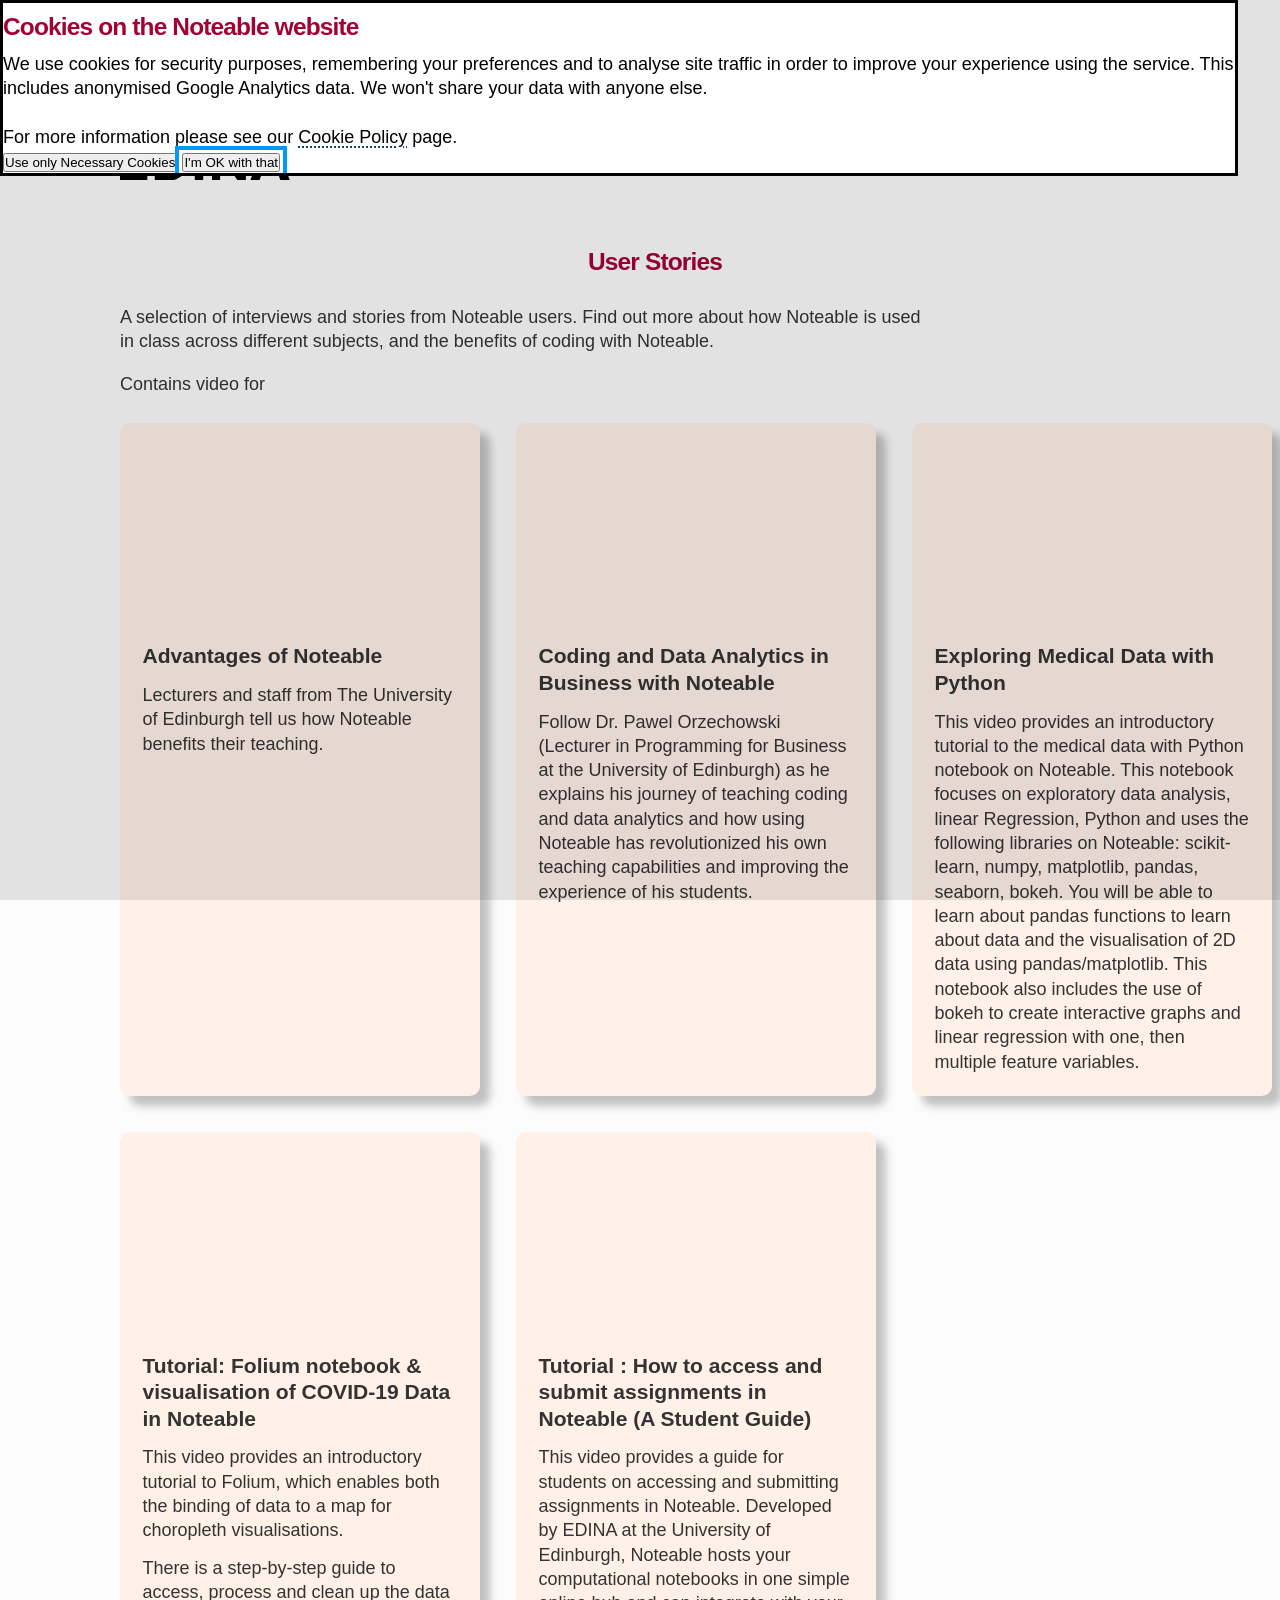
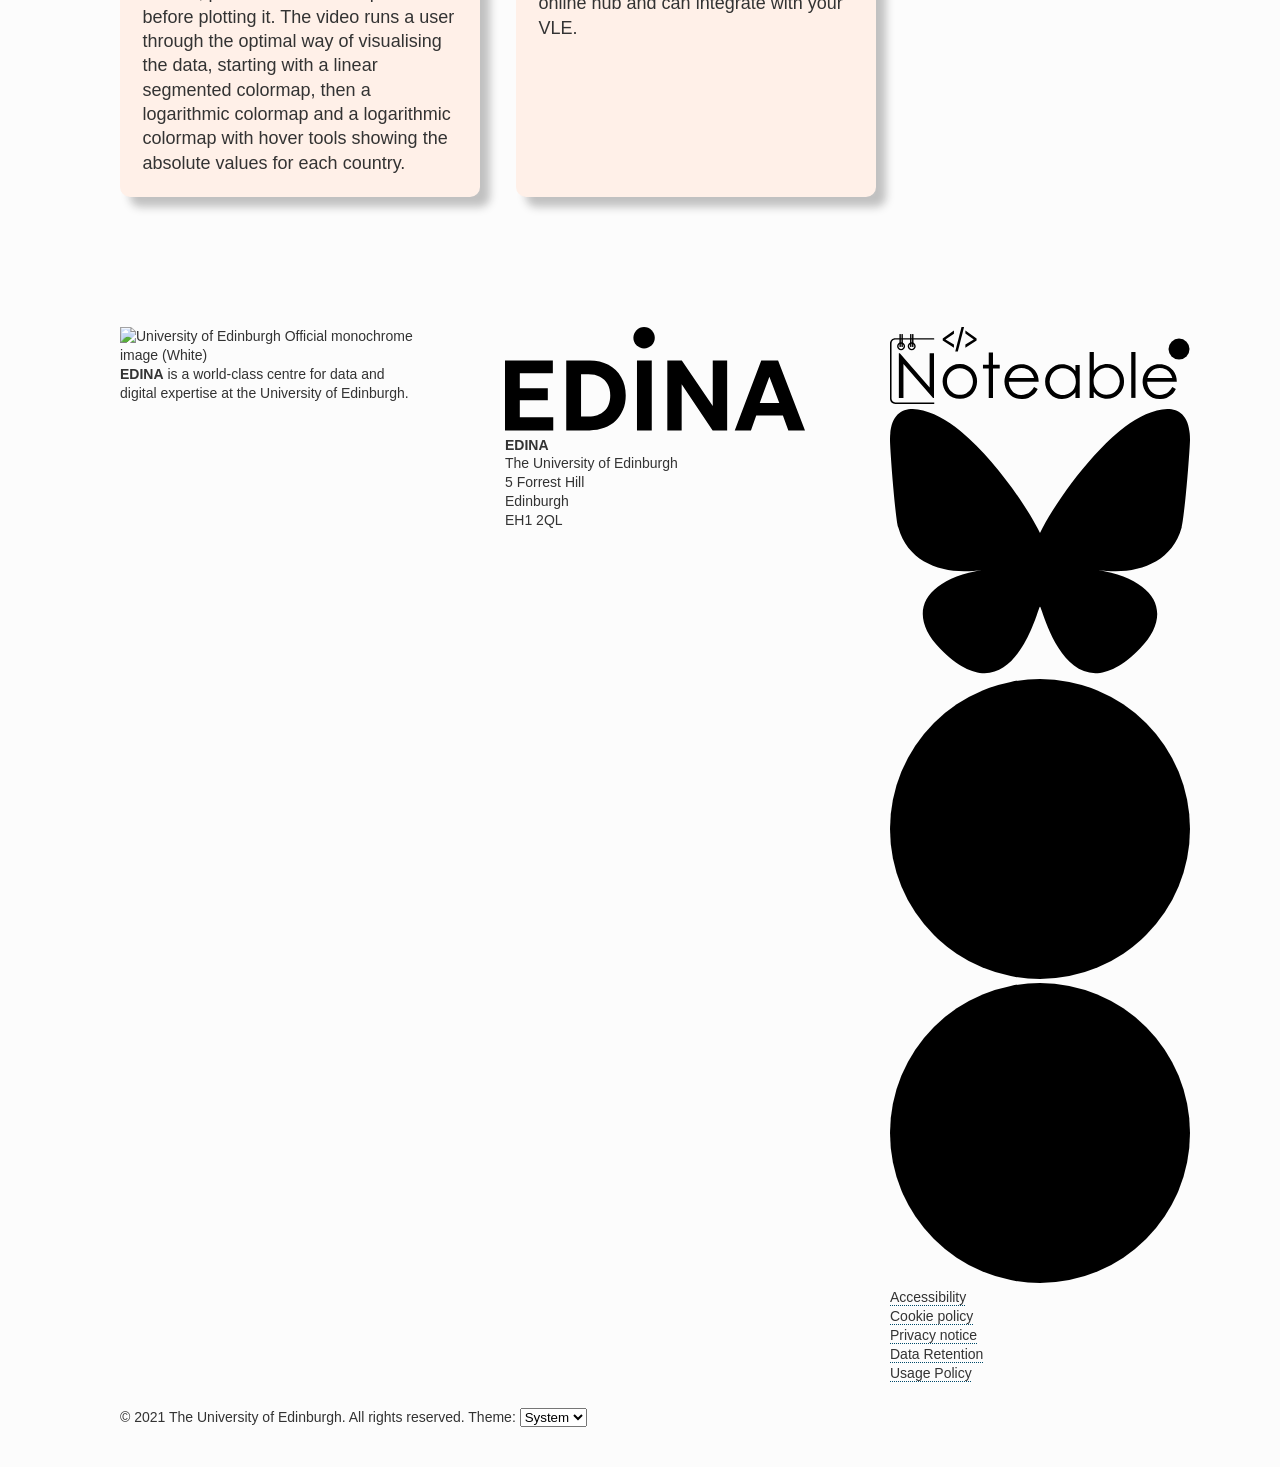
==== commit 467deb5f: "Changed iframe videos embedded code" ====
--- a/index.html
+++ b/index.html
@@ -665,7 +665,7 @@
   <div class="docs_card_area">
     <section class="docs_card" aria-labelledby="section_a_p" id="advantages-of-noteable">
       <header aria-labelledby="_hid1 section_a_p">
-        <iframe sandbox="allow-scripts allow-same-origin" width="100%" src="Noteable%20-%20User%20Stories_files/oMDth_hLW-c.htm" title="User Insights Series - the Advantages of Noteable (With Dr Charlotte Desvages)"></iframe>
+        <iframe width="560" height="315" src="https://www.youtube.com/embed/oMDth_hLW-c?si=zB8CeS9u6sVpzLNw" title="YouTube video player" frameborder="0" allow="accelerometer; autoplay; clipboard-write; encrypted-media; gyroscope; picture-in-picture; web-share" referrerpolicy="strict-origin-when-cross-origin" allowfullscreen></iframe>
       </header>
       <div class="docs_card_body">
         <h3 id="section_a_p" class="heading-paragraph">Advantages of Noteable</h3>
@@ -675,7 +675,7 @@
 
     <section class="docs_card" aria-labelledby="section_b_p" id="working-in-business-with-noteable">
       <header aria-labelledby="_hid1 section_b_p">
-        <iframe sandbox="allow-scripts allow-same-origin" width="100%" src="Noteable%20-%20User%20Stories_files/iVdZh2CMkcI.htm" title="Noteable User Stories: Dr Pawel Orzechowski (University of Edinburgh)"></iframe>
+        <iframe width="560" height="315" src="https://www.youtube.com/embed/iVdZh2CMkcI?si=PHax57lzTbW9MOTQ" title="YouTube video player" frameborder="0" allow="accelerometer; autoplay; clipboard-write; encrypted-media; gyroscope; picture-in-picture; web-share" referrerpolicy="strict-origin-when-cross-origin" allowfullscreen></iframe>
       </header>
       <div class="docs_card_body">
         <h3 id="section_b_p" class="heading-paragraph">Coding and Data Analytics in Business with Noteable</h3>
@@ -708,7 +708,7 @@
 
     <section class="docs_card" aria-labelledby="section_d_p" id="covid19-nb-video">
       <header aria-labelledby="_hid1 section_d_p">
-        <iframe sandbox="allow-scripts allow-same-origin" width="100%" src="Noteable%20-%20User%20Stories_files/_FjdkIeDOFA.htm" title="Tutorial: Folium notebook &amp; visualisation of COVID-19 Data in Noteable"></iframe>
+        <iframe width="560" height="315" src="https://www.youtube.com/embed/_FjdkIeDOFA?si=GPbINnRGl3DQNlJn" title="YouTube video player" frameborder="0" allow="accelerometer; autoplay; clipboard-write; encrypted-media; gyroscope; picture-in-picture; web-share" referrerpolicy="strict-origin-when-cross-origin" allowfullscreen></iframe>
       </header>
       <div class="docs_card_body">
         <h3 id="section_d_p" class="heading-paragraph">Tutorial: Folium notebook &amp; visualisation of COVID-19 Data in Noteable</h3>
@@ -725,7 +725,7 @@
 
     <section class="docs_card" aria-labelledby="section_e_p" id="student-guide-to-assignments-in-noteable">
       <header aria-labelledby="_hid1 section_e_p">
-        <iframe sandbox="allow-scripts allow-same-origin" width="100%" src="Noteable%20-%20User%20Stories_files/zKUpNZT03TY.htm" title="Tutorial : How to access and submit assignments in Noteable (A Student Guide)"></iframe>
+        <iframe width="560" height="315" src="https://www.youtube.com/embed/zKUpNZT03TY?si=TBn3wU10d4lQ2Lzi" title="YouTube video player" frameborder="0" allow="accelerometer; autoplay; clipboard-write; encrypted-media; gyroscope; picture-in-picture; web-share" referrerpolicy="strict-origin-when-cross-origin" allowfullscreen></iframe>
       </header>
       <div class="docs_card_body">
         <h3 id="section_e_p" class="heading-paragraph">Tutorial : How to access and submit assignments in Noteable (A Student Guide)</h3>
